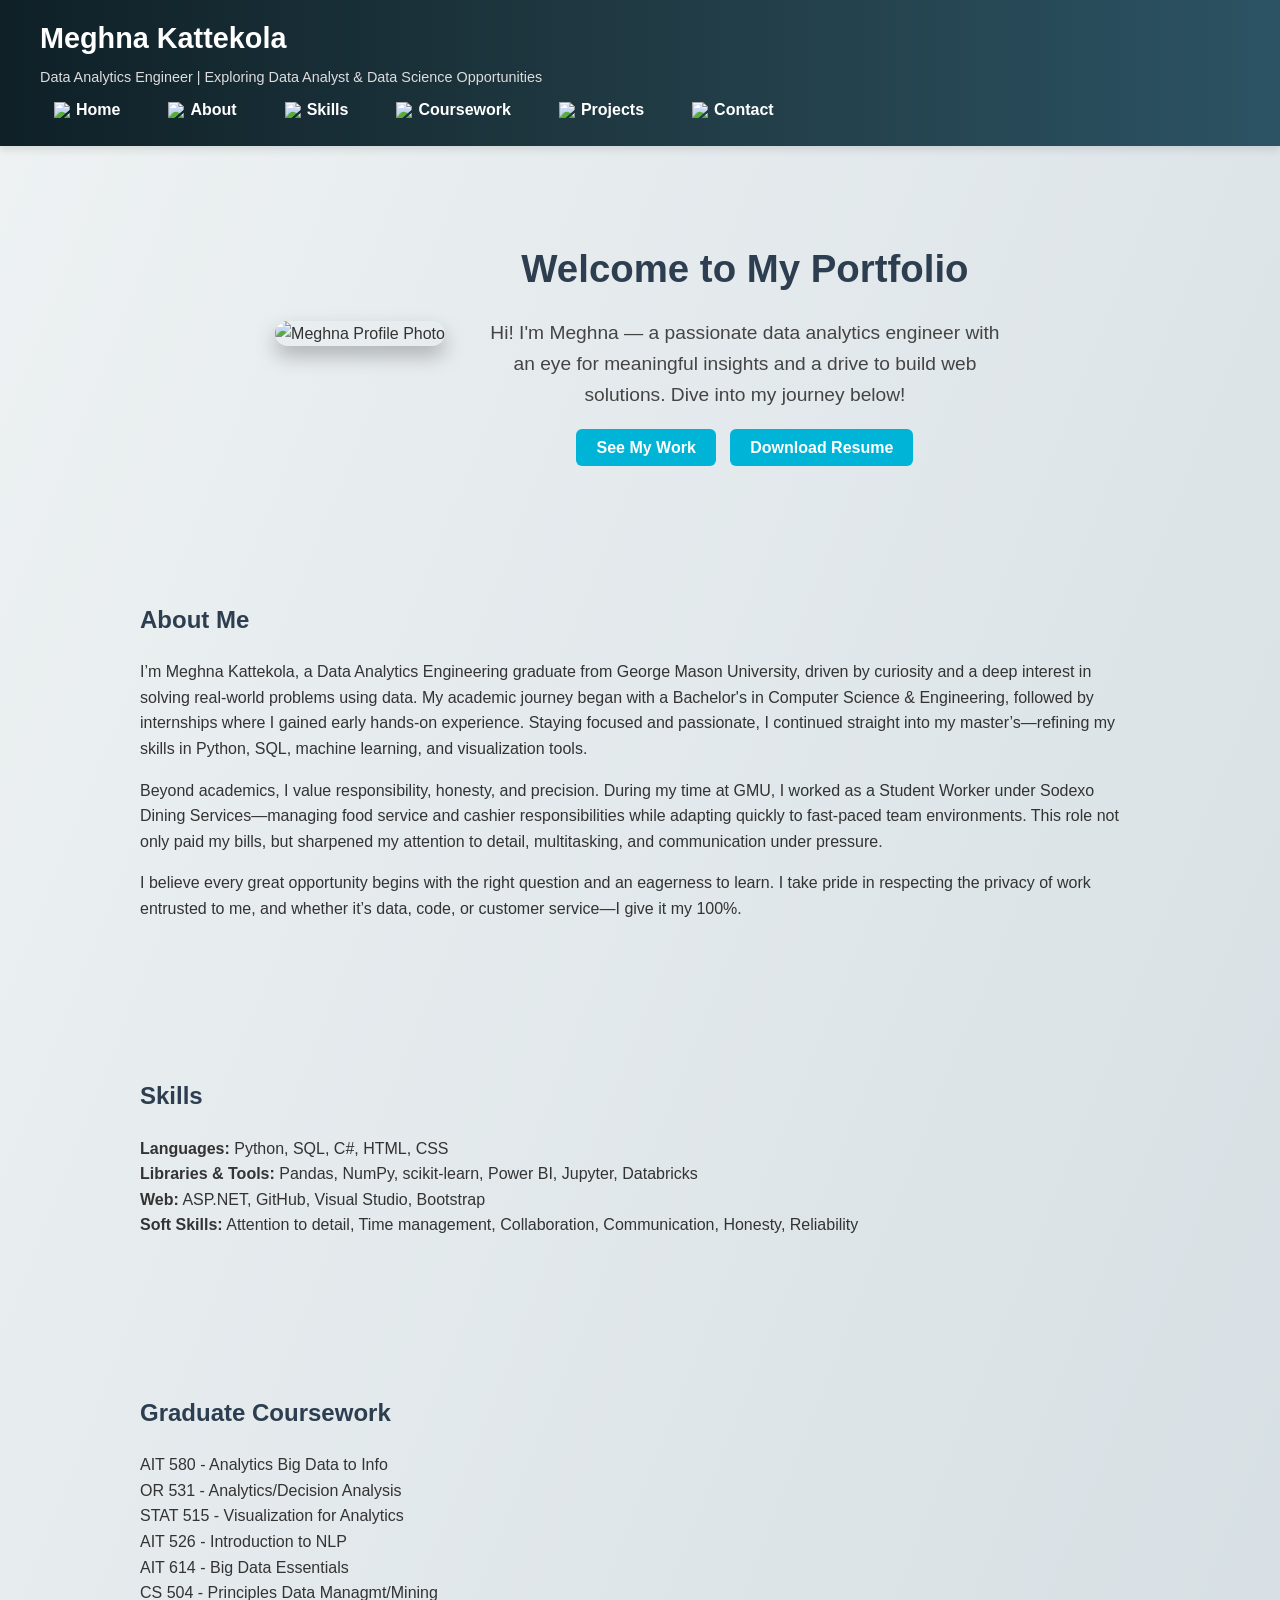
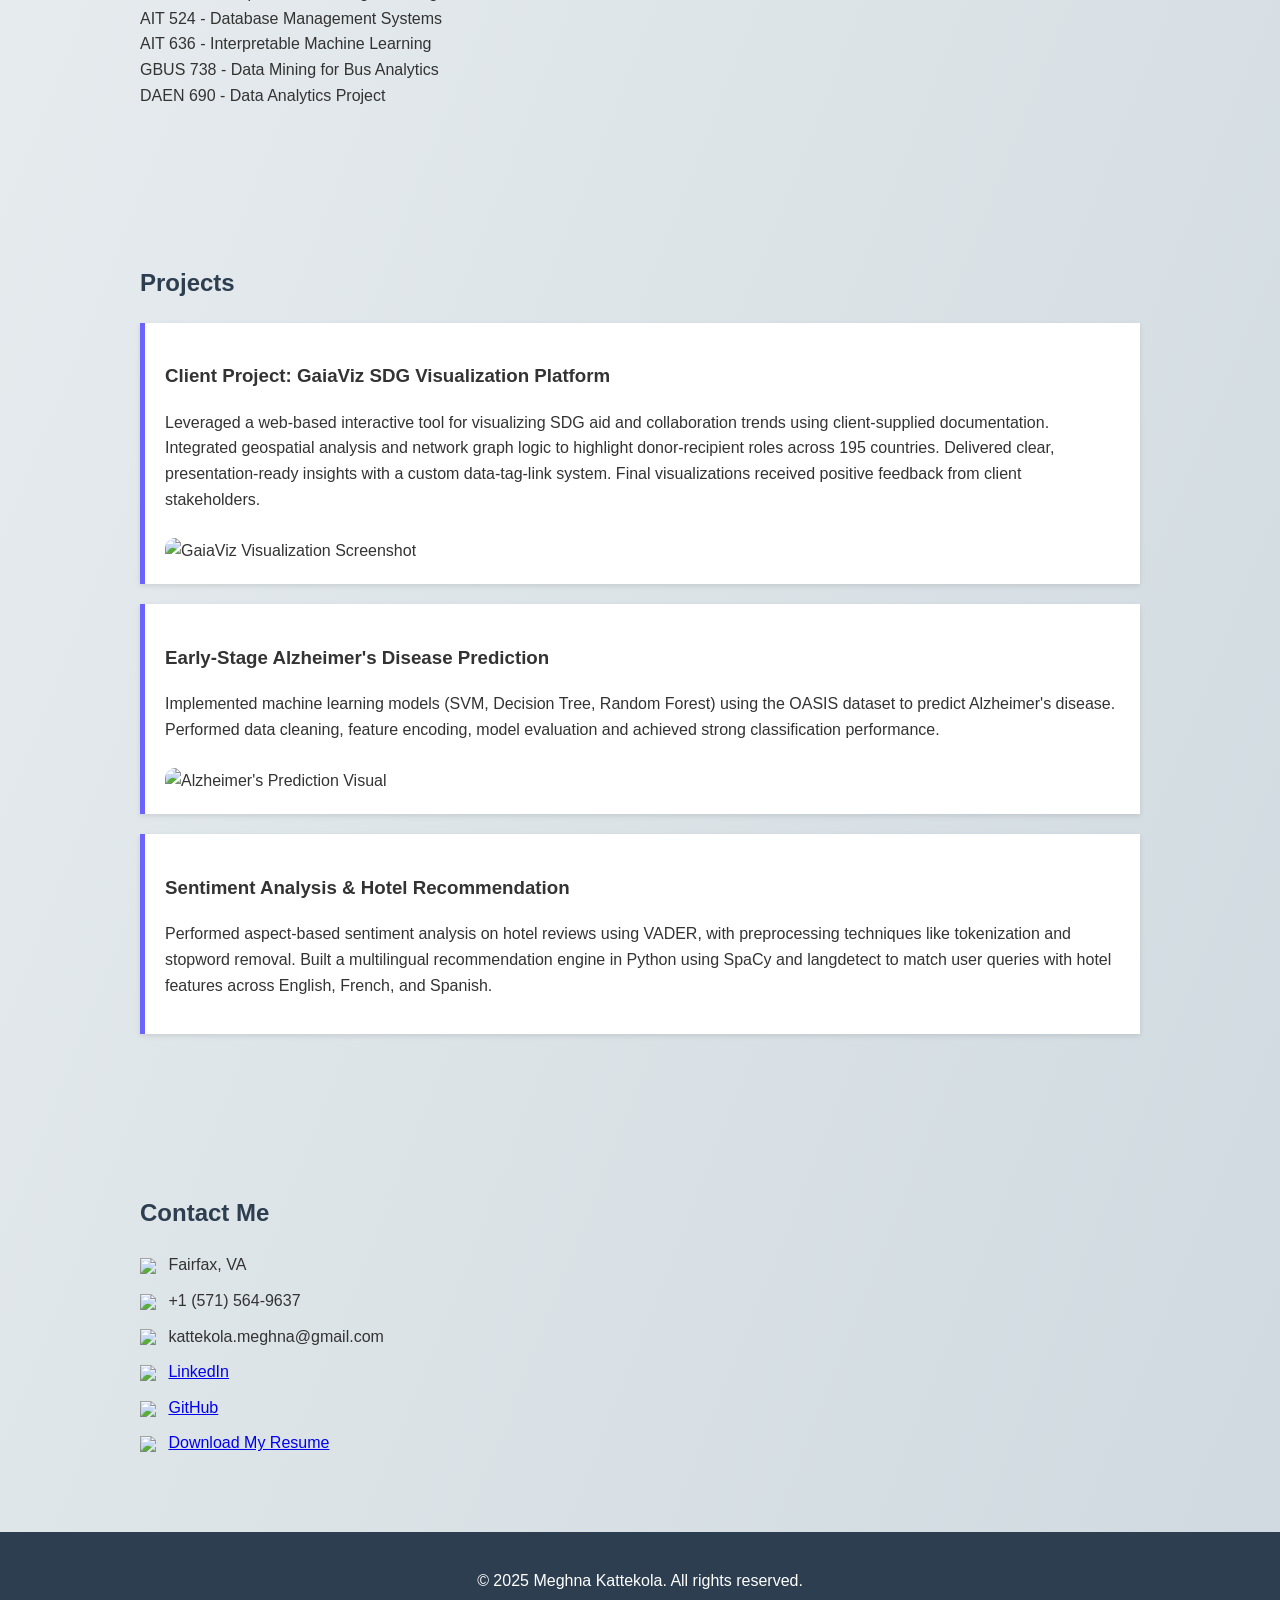
==== index.html @ 993dc1b1 "Update index.html" ====
<!DOCTYPE html>
<html lang="en">
<head>
  <meta charset="UTF-8" />
  <meta name="viewport" content="width=device-width, initial-scale=1.0" />
  <title>Meghna Kattekola | Portfolio</title>
  <link href="https://unpkg.com/aos@2.3.1/dist/aos.css" rel="stylesheet">
  <script src="https://unpkg.com/aos@2.3.1/dist/aos.js"></script>
  <style>
    html {
      scroll-behavior: smooth;
    }
    body {
      margin: 0;
      font-family: 'Segoe UI', Tahoma, Geneva, Verdana, sans-serif;
      background: linear-gradient(to bottom right, #eef2f3, #cfd9df);
      color: #333;
      line-height: 1.6;
    }
    header {
      background: linear-gradient(to right, #0f2027, #203a43, #2c5364);
      color: #fff;
      padding: 15px 40px;
      display: flex;
      justify-content: space-between;
      align-items: center;
      flex-wrap: wrap;
      box-shadow: 0 4px 8px rgba(0,0,0,0.1);
    }
    .branding {
      display: flex;
      flex-direction: column;
    }
    .branding h1 {
      margin: 0;
      font-size: 1.8em;
    }
    .branding p {
      margin: 5px 0 0;
      font-size: 0.9em;
      color: #ddd;
    }
    nav {
      display: flex;
      flex-wrap: wrap;
      gap: 20px;
      align-items: center;
    }
    nav a {
      color: #fff;
      text-decoration: none;
      font-weight: bold;
      padding: 8px 14px;
      border-radius: 8px;
      transition: background-color 0.3s ease, color 0.3s ease;
      display: flex;
      align-items: center;
    }
    nav a img {
      margin-right: 6px;
    }
    nav a:hover {
      background-color: #fff;
      color: #2c3e50;
    }
    .resume-btn {
      background-color: #00b4d8;
      color: #fff;
      padding: 10px 20px;
      border-radius: 6px;
      font-weight: bold;
      text-decoration: none;
      transition: background-color 0.3s ease, transform 0.2s ease;
    }
    .resume-btn:hover {
      background-color: #0077b6;
      transform: scale(1.05);
    }
    .intro-section {
      display: flex;
      align-items: center;
      justify-content: center;
      flex-wrap: wrap;
      padding: 60px 20px;
      gap: 40px;
      animation: fadeIn 1.2s ease-in-out;
    }
    .intro-section img {
      max-width: 260px;
      border-radius: 50px;
      box-shadow: 0 10px 20px rgba(0, 0, 0, 0.25);
      transition: transform 0.3s ease;
    }
    .intro-section img:hover {
      transform: scale(1.05);
    }
    .intro-text {
      max-width: 520px;
      text-align: center;
    }
    .intro-text h2 {
      color: #2c3e50;
      font-size: 2.4em;
      margin-bottom: 15px;
    }
    .intro-text p {
      font-size: 1.2em;
      color: #444;
    }
    .intro-text .button-group {
      margin-top: 25px;
    }
    section {
      padding: 60px 20px;
      max-width: 1000px;
      margin: auto;
    }
    h2 {
      color: #2c3e50;
    }
    ul {
      list-style: none;
      padding: 0;
    }
    .project {
      background-color: #fff;
      padding: 20px;
      margin: 20px 0;
      border-left: 5px solid #6c63ff;
      box-shadow: 0 2px 5px rgba(0,0,0,0.1);
    }
    .project img {
      max-width: 100%;
      border-radius: 10px;
      margin-top: 10px;
    }
    footer {
      background-color: #2c3e50;
      color: #fff;
      text-align: center;
      padding: 20px;
    }
    #contact ul li {
      margin-bottom: 10px;
    }
    #contact img {
      margin-right: 8px;
      vertical-align: middle;
    }
    @keyframes fadeIn {
      from { opacity: 0; transform: translateY(30px); }
      to { opacity: 1; transform: translateY(0); }
    }
    @media (max-width: 768px) {
      header {
        flex-direction: column;
        align-items: flex-start;
      }
      nav {
        justify-content: flex-start;
        width: 100%;
        flex-wrap: wrap;
        margin-top: 10px;
      }
      .resume-btn {
        align-self: flex-end;
        margin-top: 10px;
      }
      .intro-section {
        flex-direction: column;
        text-align: center;
      }
    }
  </style>
</head>
<body onload="AOS.init()">
  <!-- Remaining body content unchanged -->
    <header>
    <div class="branding">
      <h1>Meghna Kattekola</h1>
      <p>Data Analytics Engineer | Exploring Data Analyst & Data Science Opportunities</p>
    </div>
    <nav>
      <a href="#home"><img src="https://img.icons8.com/ios-filled/20/ffffff/home.png"/>Home</a>
      <a href="#about"><img src="https://img.icons8.com/ios-filled/20/ffffff/user.png"/>About</a>
      <a href="#skills"><img src="https://img.icons8.com/ios-filled/20/ffffff/services.png"/>Skills</a>
      <a href="#coursework"><img src="https://img.icons8.com/ios-filled/20/ffffff/training.png"/>Coursework</a>
      <a href="#projects"><img src="https://img.icons8.com/ios-filled/20/ffffff/briefcase.png"/>Projects</a>
      <a href="#contact"><img src="https://img.icons8.com/ios-filled/20/ffffff/new-post.png"/>Contact</a>
    </nav>
  </header>

  <section class="intro-section" id="home">
    <img src="profile.jpg" alt="Meghna Profile Photo">
    <div class="intro-text" data-aos="fade-up">
      <h2>Welcome to My Portfolio</h2>
      <p>Hi! I'm Meghna — a passionate data analytics engineer with an eye for meaningful insights and a drive to build web solutions. Dive into my journey below!</p>
      <div class="button-group">
        <a href="#projects" class="resume-btn" style="margin-right: 10px;">See My Work</a>
        <a href="resume.pdf" class="resume-btn" download>Download Resume</a>
      </div>
    </div>
  </section>

  <section id="about" data-aos="fade-up">
    <h2>About Me</h2>
    <p>I’m Meghna Kattekola, a Data Analytics Engineering graduate from George Mason University, driven by curiosity and a deep interest in solving real-world problems using data. My academic journey began with a Bachelor's in Computer Science & Engineering, followed by internships where I gained early hands-on experience. Staying focused and passionate, I continued straight into my master’s—refining my skills in Python, SQL, machine learning, and visualization tools.</p>
    <p>Beyond academics, I value responsibility, honesty, and precision. During my time at GMU, I worked as a Student Worker under Sodexo Dining Services—managing food service and cashier responsibilities while adapting quickly to fast-paced team environments. This role not only paid my bills, but sharpened my attention to detail, multitasking, and communication under pressure.</p>
    <p>I believe every great opportunity begins with the right question and an eagerness to learn. I take pride in respecting the privacy of work entrusted to me, and whether it’s data, code, or customer service—I give it my 100%.</p>
  </section>

  <section id="skills" data-aos="fade-up">
    <h2>Skills</h2>
    <ul>
      <li><strong>Languages:</strong> Python, SQL, C#, HTML, CSS</li>
      <li><strong>Libraries & Tools:</strong> Pandas, NumPy, scikit-learn, Power BI, Jupyter, Databricks</li>
      <li><strong>Web:</strong> ASP.NET, GitHub, Visual Studio, Bootstrap</li>
      <li><strong>Soft Skills:</strong> Attention to detail, Time management, Collaboration, Communication, Honesty, Reliability</li>
    </ul>
  </section>

  <section id="coursework" data-aos="fade-up">
    <h2>Graduate Coursework</h2>
    <ul>
      <li>AIT 580  - Analytics Big Data to Info </li>
      <li>OR 531   - Analytics/Decision Analysis</li>
      <li>STAT 515 - Visualization for Analytics</li>
      <li>AIT 526  - Introduction to NLP</li>
      <li>AIT 614  - Big Data Essentials</li>
      <li>CS 504   - Principles Data Managmt/Mining</li>
      <li>AIT 524  - Database Management Systems</li>
      <li>AIT 636  - Interpretable Machine Learning</li>
      <li>GBUS 738 - Data Mining for Bus Analytics</li>
      <li>DAEN 690 - Data Analytics Project</li>
    </ul>
  </section>

  <section id="projects" data-aos="fade-up">
    <h2>Projects</h2>
    <div class="project">
      <h3>Client Project: GaiaViz SDG Visualization Platform</h3>
      <p>Leveraged a web-based interactive tool for visualizing SDG aid and collaboration trends using client-supplied documentation. Integrated geospatial analysis and network graph logic to highlight donor-recipient roles across 195 countries. Delivered clear, presentation-ready insights with a custom data-tag-link system. Final visualizations received positive feedback from client stakeholders.</p>
      <img src="gaiaviz_project.png" alt="GaiaViz Visualization Screenshot">
    </div>
    <div class="project">
      <h3>Early-Stage Alzheimer's Disease Prediction</h3>
      <p>Implemented machine learning models (SVM, Decision Tree, Random Forest) using the OASIS dataset to predict Alzheimer's disease. Performed data cleaning, feature encoding, model evaluation and achieved strong classification performance.</p>
      <img src="alzheimers_project.png" alt="Alzheimer's Prediction Visual">
    </div>
    <div class="project">
      <h3>Sentiment Analysis & Hotel Recommendation</h3>
      <p>Performed aspect-based sentiment analysis on hotel reviews using VADER, with preprocessing techniques like tokenization and stopword removal. Built a multilingual recommendation engine in Python using SpaCy and langdetect to match user queries with hotel features across English, French, and Spanish.</p>
    </div>
  </section>

  <section id="contact" data-aos="fade-up">
    <h2>Contact Me</h2>
    <ul>
      <li><img src="https://img.icons8.com/ios-filled/20/000000/marker.png"/> Fairfax, VA</li>
      <li><img src="https://img.icons8.com/ios-filled/20/000000/phone.png"/> +1 (571) 564-9637</li>
      <li><img src="https://img.icons8.com/ios-filled/20/000000/new-post.png"/> kattekola.meghna@gmail.com</li>
      <li><img src="https://img.icons8.com/ios-filled/20/000000/linkedin.png"/> <a href="https://www.linkedin.com/in/meghnadk" target="_blank">LinkedIn</a></li>
      <li><img src="https://img.icons8.com/ios-filled/20/000000/github.png"/> <a href="https://github.com/mkattekola" target="_blank">GitHub</a></li>
      <li><img src="https://img.icons8.com/ios-filled/20/000000/open-resume.png"/> <a href="resume.pdf" download>Download My Resume</a></li>
    </ul>
  </section>

  <footer>
    <p>&copy; 2025 Meghna Kattekola. All rights reserved.</p>
  </footer>

  <script>
    AOS.init({ duration: 1000, once: true });
  </script>
</body>
</html>
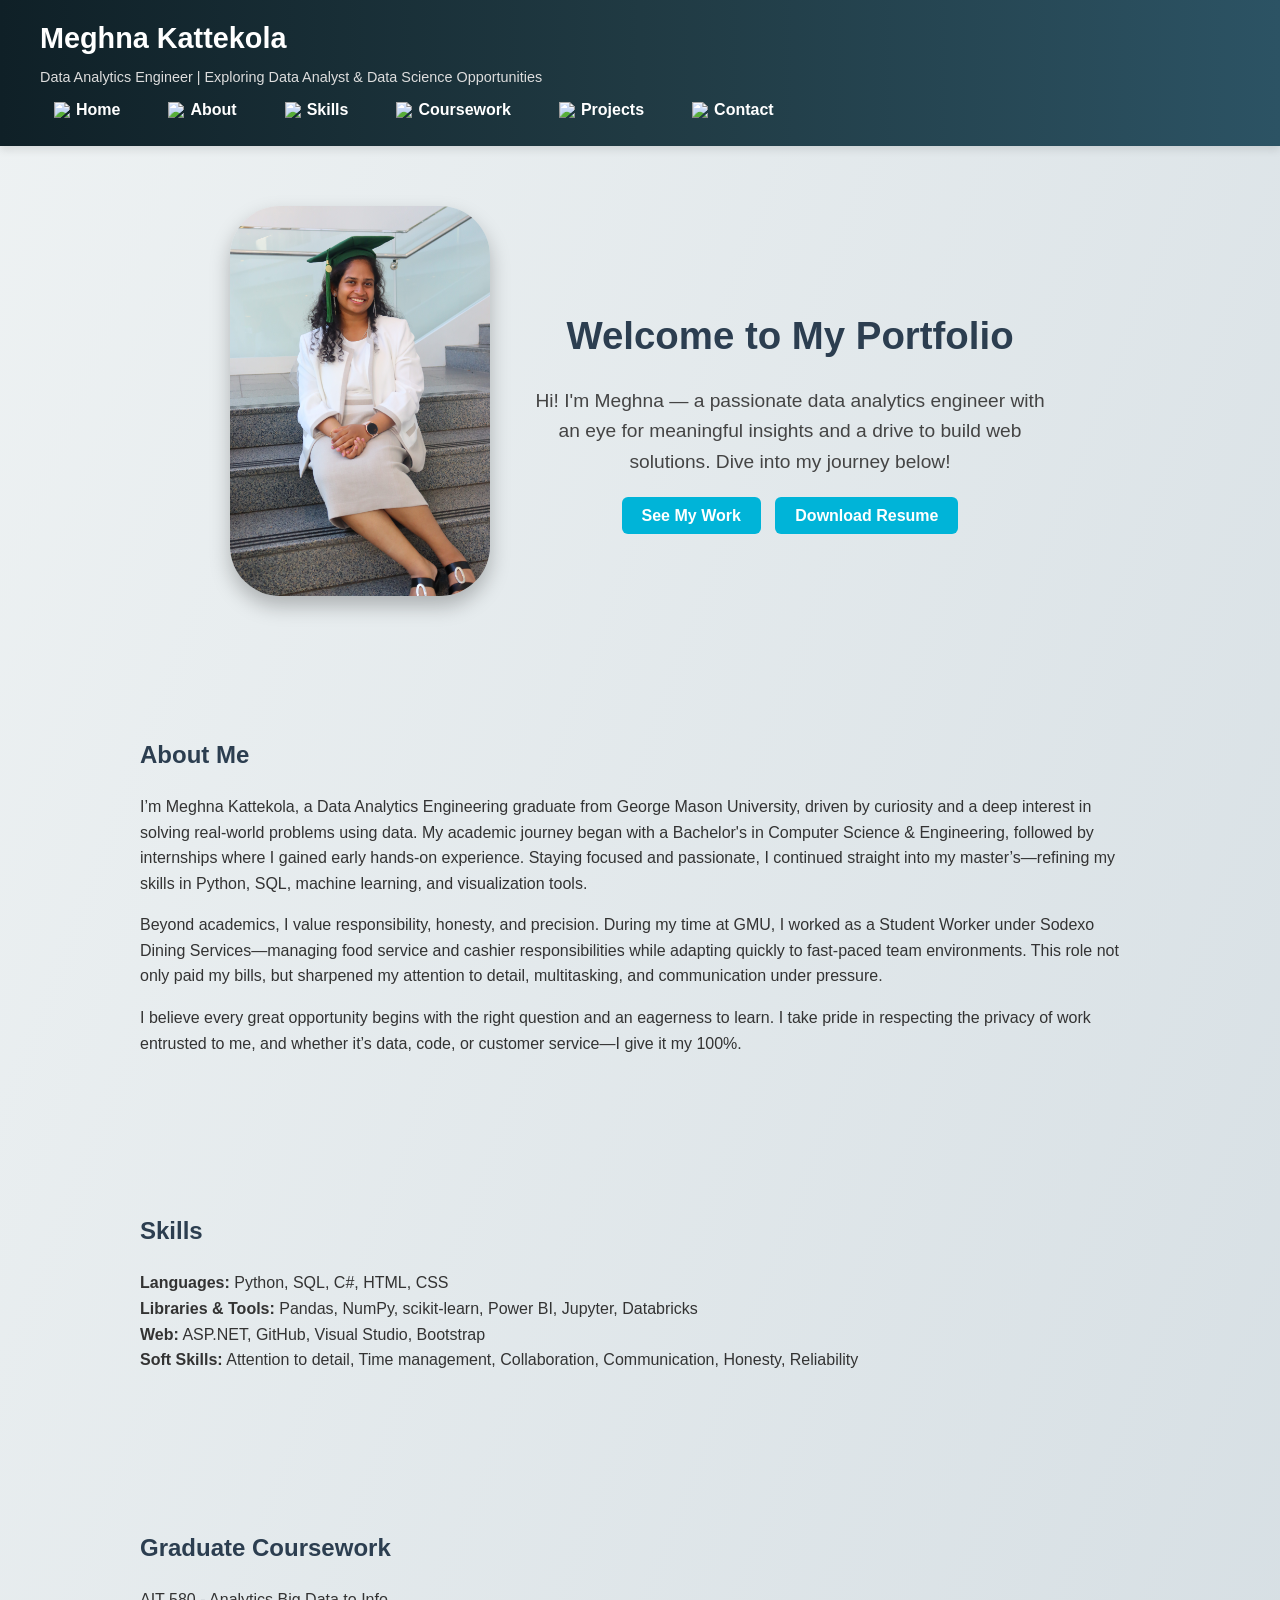
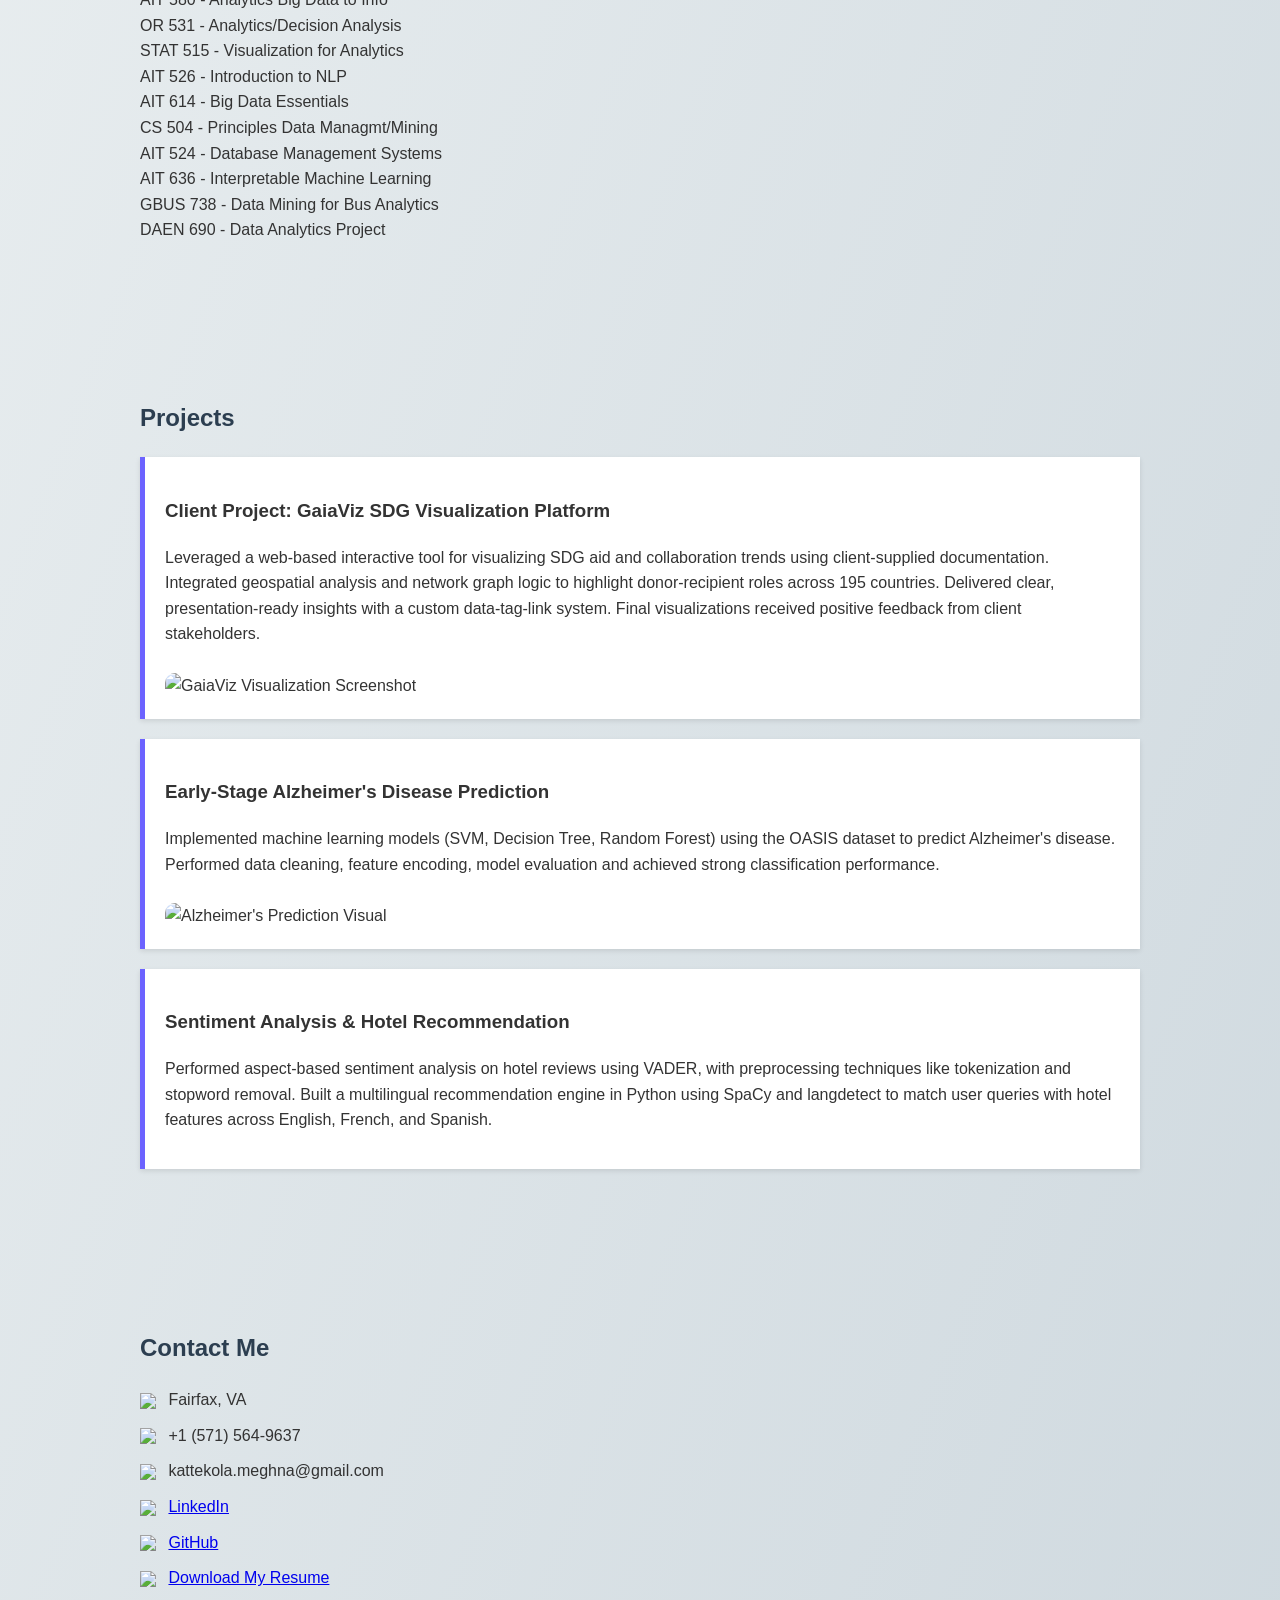
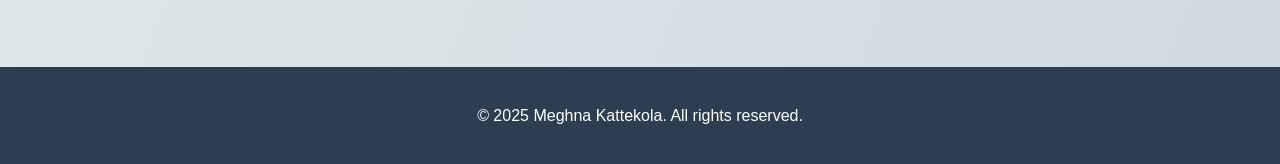
==== commit e5dc49df: "Update index.html" ====
--- a/index.html
+++ b/index.html
@@ -191,7 +191,7 @@
   </header>
 
   <section class="intro-section" id="home">
-    <img src="profile.jpg" alt="Meghna Profile Photo">
+    <img src="Profile.jpg" alt="Meghna Profile Photo">
     <div class="intro-text" data-aos="fade-up">
       <h2>Welcome to My Portfolio</h2>
       <p>Hi! I'm Meghna — a passionate data analytics engineer with an eye for meaningful insights and a drive to build web solutions. Dive into my journey below!</p>
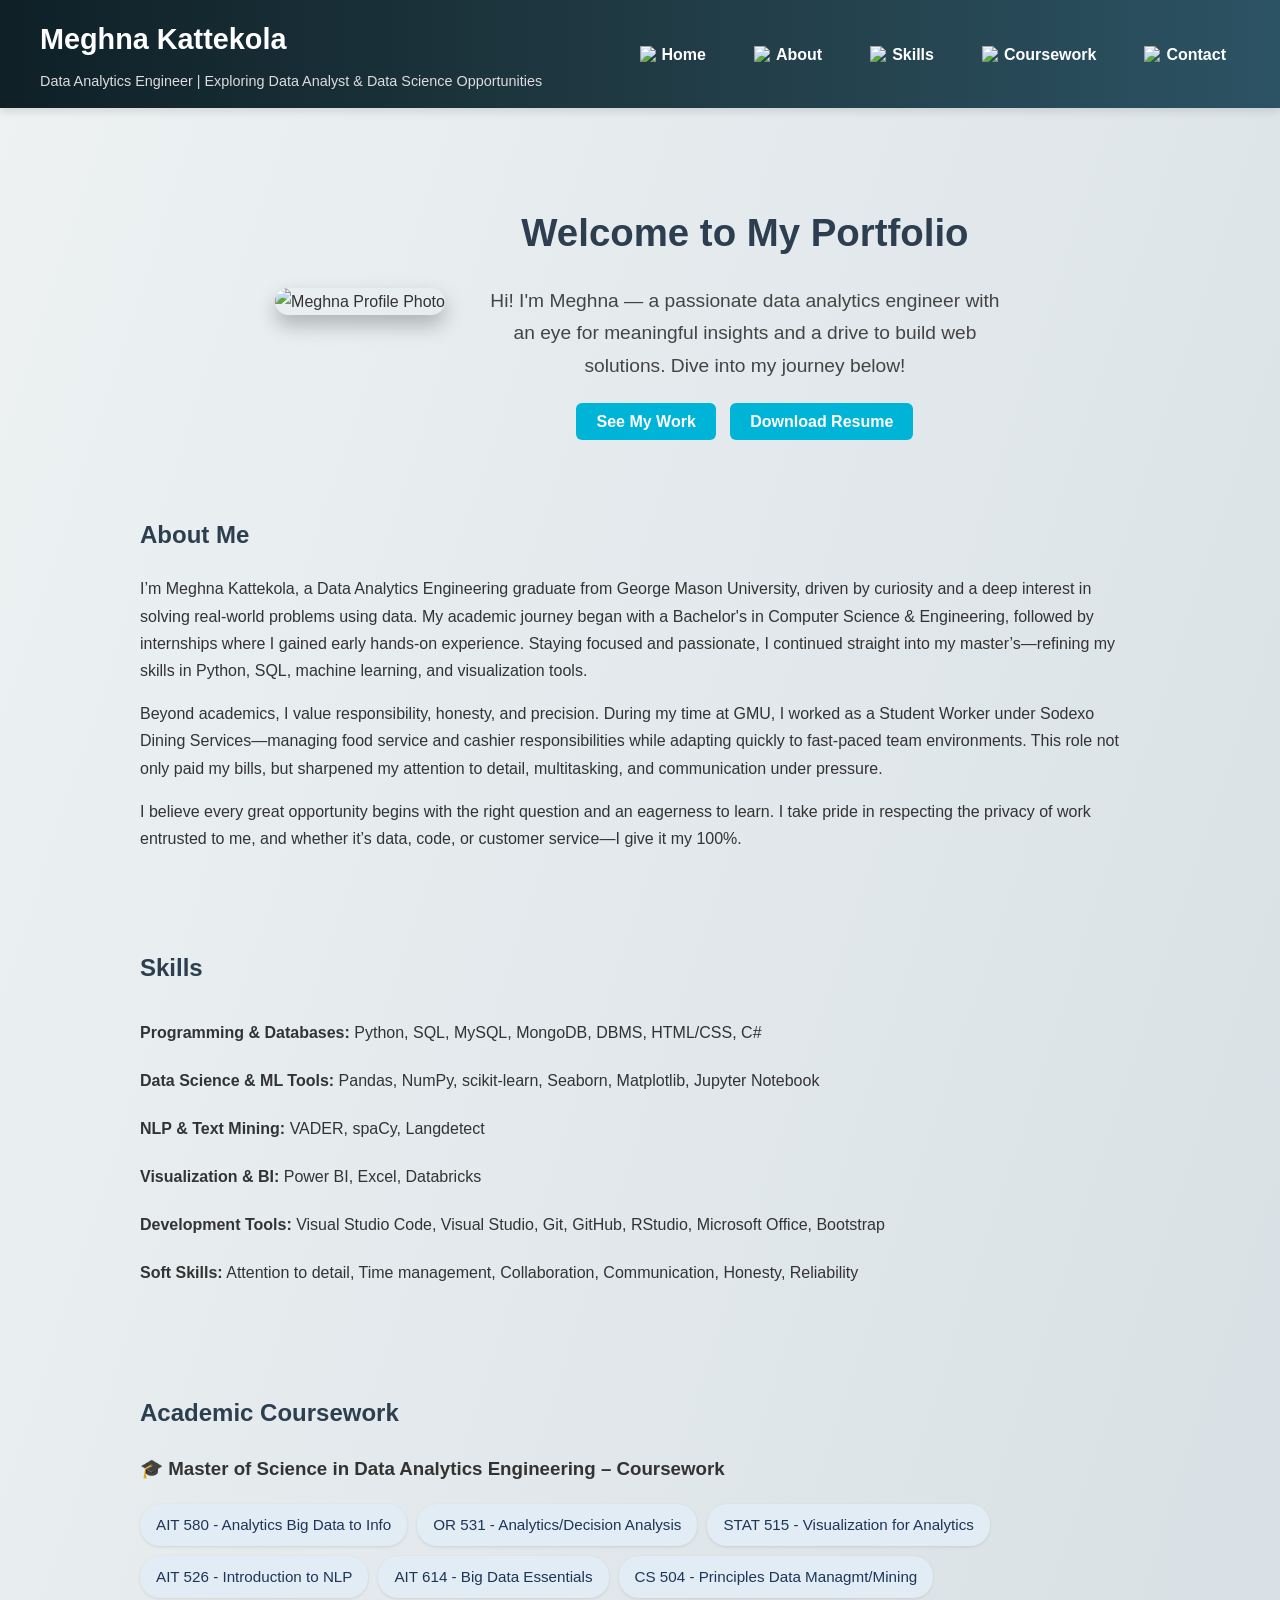
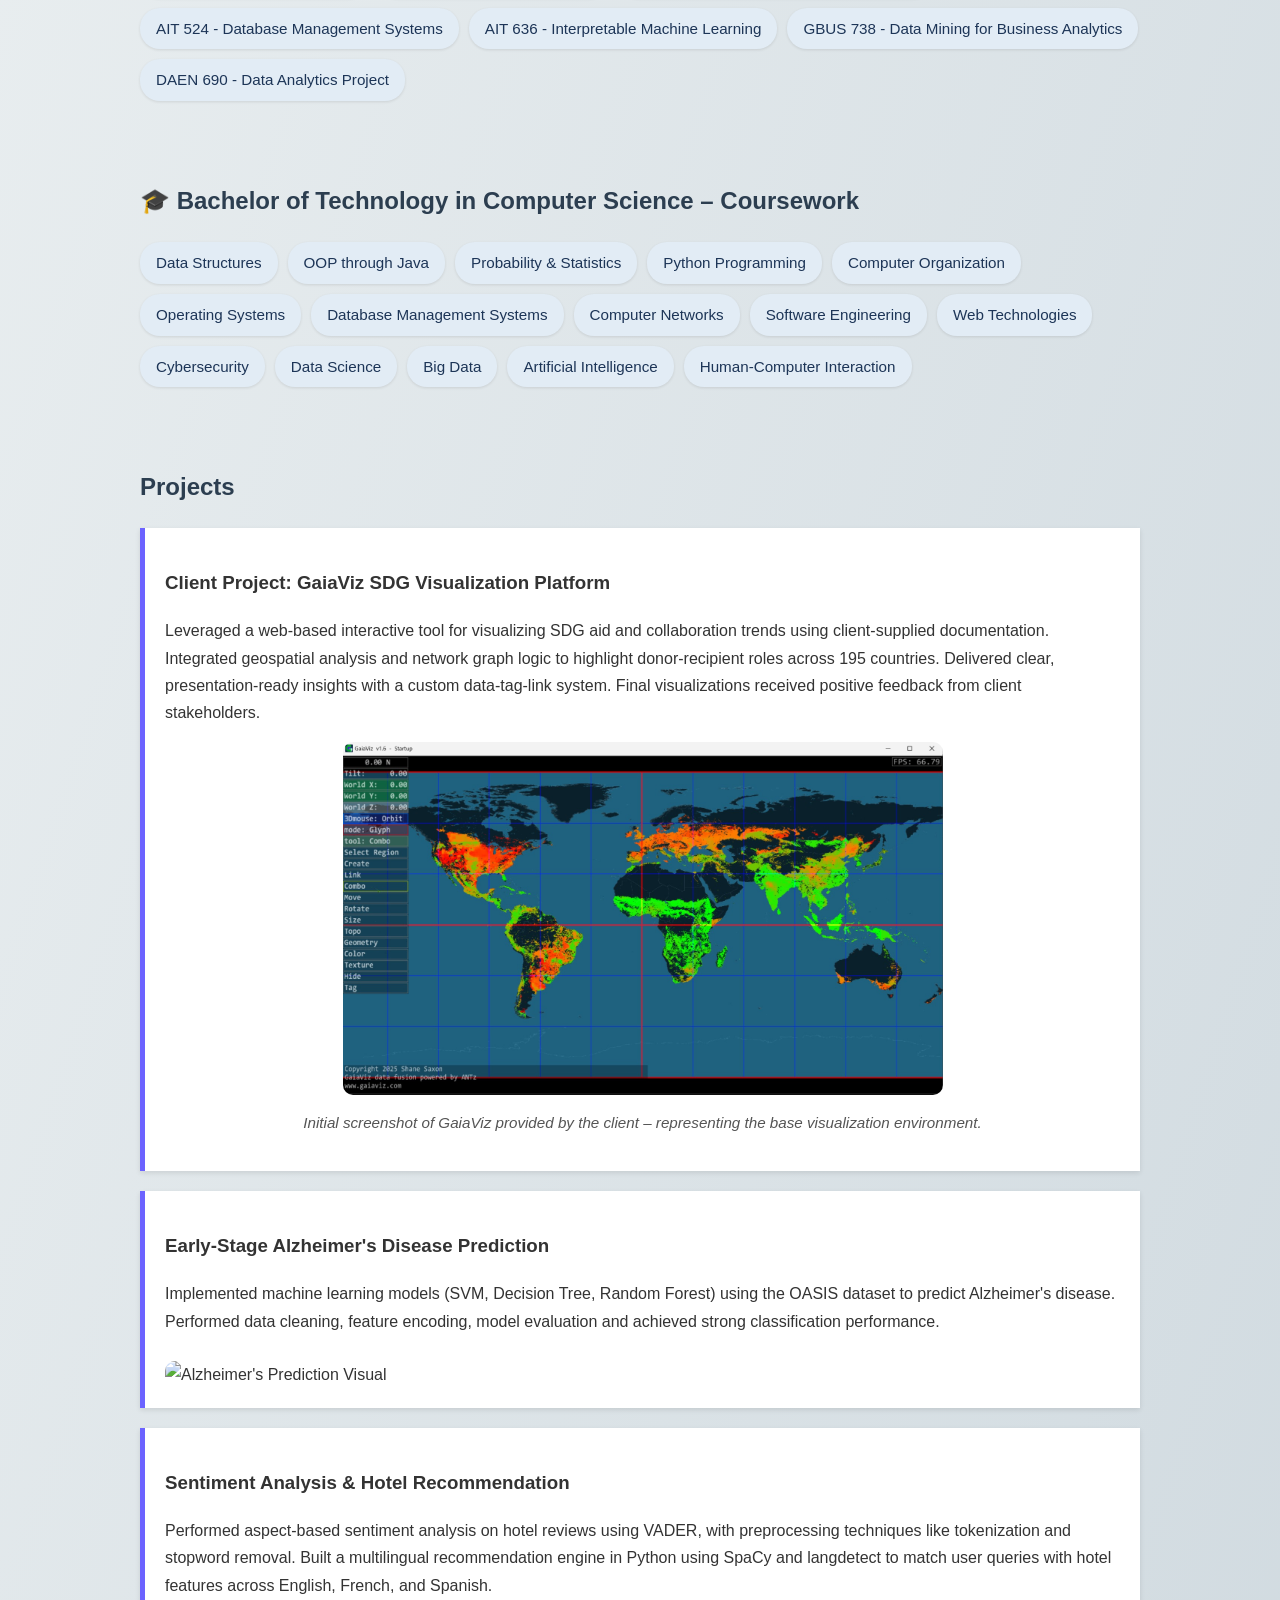
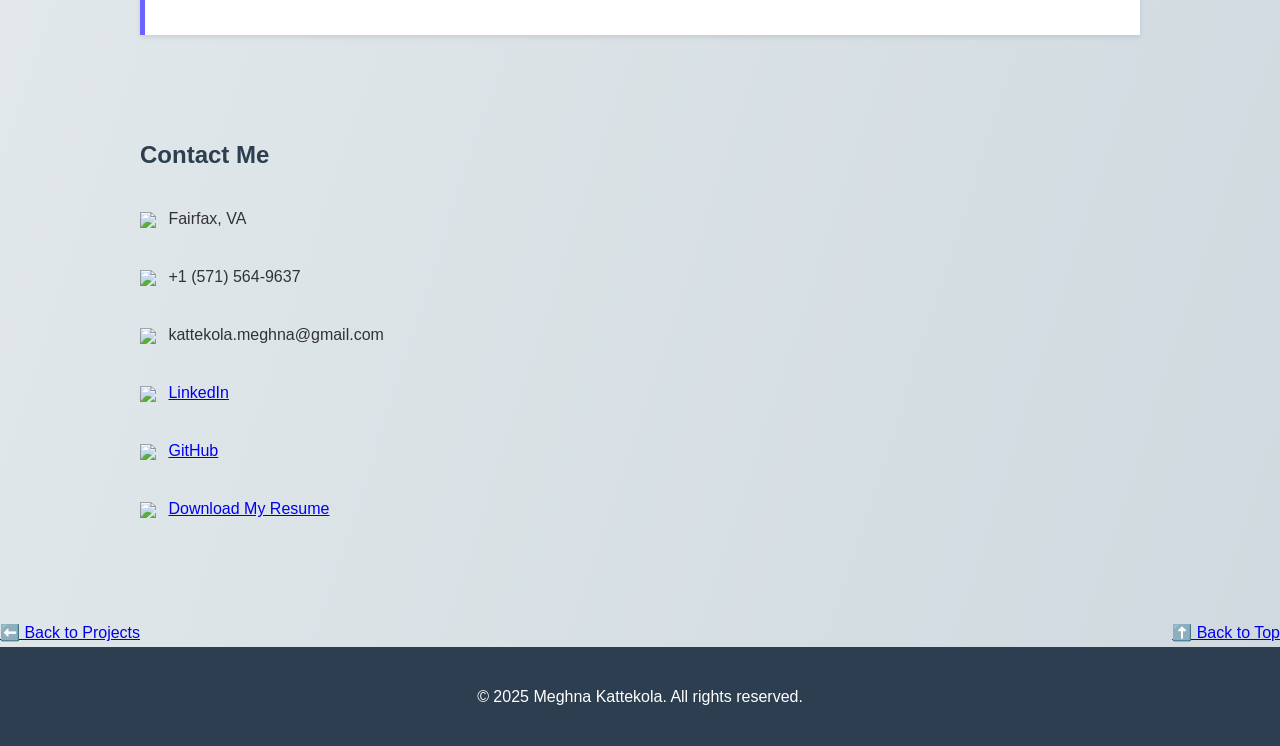
==== commit 648017ef: "Update index.html" ====
--- a/index.html
+++ b/index.html
@@ -15,7 +15,7 @@
       font-family: 'Segoe UI', Tahoma, Geneva, Verdana, sans-serif;
       background: linear-gradient(to bottom right, #eef2f3, #cfd9df);
       color: #333;
-      line-height: 1.6;
+      line-height: 1.7;
     }
     header {
       background: linear-gradient(to right, #0f2027, #203a43, #2c5364);
@@ -26,7 +26,24 @@
       align-items: center;
       flex-wrap: wrap;
       box-shadow: 0 4px 8px rgba(0,0,0,0.1);
-    }
+      position: sticky;
+      top: 0;
+      z-index: 1000;
+
+    }
+    section p {
+      line-height: 1.7;
+    }
+    .project-image {
+      max-width: 100%;
+      width: 600px;
+      height: auto;
+      border-radius: 10px;
+      margin: 20px auto;
+      display: block;
+}
+
+
     .branding {
       display: flex;
       flex-direction: column;
@@ -81,7 +98,7 @@
       align-items: center;
       justify-content: center;
       flex-wrap: wrap;
-      padding: 60px 20px;
+      padding: 60px 20px 20px 20px;
       gap: 40px;
       animation: fadeIn 1.2s ease-in-out;
     }
@@ -111,10 +128,19 @@
       margin-top: 25px;
     }
     section {
-      padding: 60px 20px;
+      padding: 40px 20px 20px 20px;
       max-width: 1000px;
       margin: auto;
-    }
+      scroll-margin-top: 80px;
+    }
+    html {
+      scroll-behavior: smooth;
+    }
+    section ul li,
+    section li {
+      line-height: 3; /* You can increase to 2.2 or more if needed */
+    }
+
     h2 {
       color: #2c3e50;
     }
@@ -171,6 +197,44 @@
         text-align: center;
       }
     }
+  .bubble-container {
+    display: flex;
+    flex-wrap: wrap;
+    gap: 10px;
+    margin-top: 15px;
+  }
+
+  .course-bubble {
+    background-color: #e2ecf5;
+    color: #1d3557;
+    padding: 8px 16px;
+    border-radius: 20px;
+    font-size: 0.95rem;
+    font-weight: 500;
+    box-shadow: 0 1px 3px rgba(0, 0, 0, 0.1);
+    transition: background-color 0.3s;
+  }
+
+  .course-bubble:hover {
+    background-color: #cbdff2;
+    cursor: default;
+  }
+  .project-image {
+  max-width: 100%;
+  width: 600px;
+  height: auto;
+  display: block;
+  margin: 20px auto 10px;
+  border-radius: 8px;
+}
+
+.image-caption {
+  text-align: center;
+  font-style: italic;
+  color: #555;
+  font-size: 0.95rem;
+}
+
   </style>
 </head>
 <body onload="AOS.init()">
@@ -180,18 +244,18 @@
       <h1>Meghna Kattekola</h1>
       <p>Data Analytics Engineer | Exploring Data Analyst & Data Science Opportunities</p>
     </div>
+
     <nav>
       <a href="#home"><img src="https://img.icons8.com/ios-filled/20/ffffff/home.png"/>Home</a>
       <a href="#about"><img src="https://img.icons8.com/ios-filled/20/ffffff/user.png"/>About</a>
       <a href="#skills"><img src="https://img.icons8.com/ios-filled/20/ffffff/services.png"/>Skills</a>
       <a href="#coursework"><img src="https://img.icons8.com/ios-filled/20/ffffff/training.png"/>Coursework</a>
-      <a href="#projects"><img src="https://img.icons8.com/ios-filled/20/ffffff/briefcase.png"/>Projects</a>
       <a href="#contact"><img src="https://img.icons8.com/ios-filled/20/ffffff/new-post.png"/>Contact</a>
     </nav>
   </header>
 
   <section class="intro-section" id="home">
-    <img src="Profile.jpg" alt="Meghna Profile Photo">
+    <img src="profile.jpg" alt="Meghna Profile Photo">
     <div class="intro-text" data-aos="fade-up">
       <h2>Welcome to My Portfolio</h2>
       <p>Hi! I'm Meghna — a passionate data analytics engineer with an eye for meaningful insights and a drive to build web solutions. Dive into my journey below!</p>
@@ -212,35 +276,63 @@
   <section id="skills" data-aos="fade-up">
     <h2>Skills</h2>
     <ul>
-      <li><strong>Languages:</strong> Python, SQL, C#, HTML, CSS</li>
-      <li><strong>Libraries & Tools:</strong> Pandas, NumPy, scikit-learn, Power BI, Jupyter, Databricks</li>
-      <li><strong>Web:</strong> ASP.NET, GitHub, Visual Studio, Bootstrap</li>
+      <li><strong>Programming & Databases: </strong>Python, SQL, MySQL, MongoDB, DBMS, HTML/CSS, C# </li>
+      <li><strong>Data Science & ML Tools: </strong> Pandas, NumPy, scikit-learn, Seaborn, Matplotlib, Jupyter Notebook</li>
+      <li><strong>NLP & Text Mining: </strong>VADER, spaCy, Langdetect</li>
+      <li><strong>Visualization & BI: </strong>Power BI, Excel, Databricks</li>
+      <li><strong>Development Tools: </strong>Visual Studio Code, Visual Studio, Git, GitHub, RStudio, Microsoft Office, Bootstrap</li>
       <li><strong>Soft Skills:</strong> Attention to detail, Time management, Collaboration, Communication, Honesty, Reliability</li>
     </ul>
   </section>
 
-  <section id="coursework" data-aos="fade-up">
-    <h2>Graduate Coursework</h2>
-    <ul>
-      <li>AIT 580  - Analytics Big Data to Info </li>
-      <li>OR 531   - Analytics/Decision Analysis</li>
-      <li>STAT 515 - Visualization for Analytics</li>
-      <li>AIT 526  - Introduction to NLP</li>
-      <li>AIT 614  - Big Data Essentials</li>
-      <li>CS 504   - Principles Data Managmt/Mining</li>
-      <li>AIT 524  - Database Management Systems</li>
-      <li>AIT 636  - Interpretable Machine Learning</li>
-      <li>GBUS 738 - Data Mining for Bus Analytics</li>
-      <li>DAEN 690 - Data Analytics Project</li>
-    </ul>
-  </section>
+<section id="coursework" data-aos="fade-up">
+  <h2> Academic Coursework</h2>
+</h2>
+
+  <h3>🎓 Master of Science in Data Analytics Engineering – Coursework</h2>
+  <div class="bubble-container">
+    <span class="course-bubble">AIT 580 - Analytics Big Data to Info</span>
+    <span class="course-bubble">OR 531 - Analytics/Decision Analysis</span>
+    <span class="course-bubble">STAT 515 - Visualization for Analytics</span>
+    <span class="course-bubble">AIT 526 - Introduction to NLP</span>
+    <span class="course-bubble">AIT 614 - Big Data Essentials</span>
+    <span class="course-bubble">CS 504 - Principles Data Managmt/Mining</span>
+    <span class="course-bubble">AIT 524 - Database Management Systems</span>
+    <span class="course-bubble">AIT 636 - Interpretable Machine Learning</span>
+    <span class="course-bubble">GBUS 738 - Data Mining for Business Analytics</span>
+    <span class="course-bubble">DAEN 690 - Data Analytics Project</span>
+  </div>
+</section>
+
+<section id="undergrad-coursework" data-aos="fade-up">
+  <h2>🎓 Bachelor of Technology in Computer Science – Coursework</h2>
+  <div class="bubble-container">
+    <span class="course-bubble">Data Structures</span>
+    <span class="course-bubble">OOP through Java</span>
+    <span class="course-bubble">Probability & Statistics</span>
+    <span class="course-bubble">Python Programming</span>
+    <span class="course-bubble">Computer Organization</span>
+    <span class="course-bubble">Operating Systems</span>
+    <span class="course-bubble">Database Management Systems</span>
+    <span class="course-bubble">Computer Networks</span>
+    <span class="course-bubble">Software Engineering</span>
+    <span class="course-bubble">Web Technologies</span>
+    <span class="course-bubble">Cybersecurity</span>
+    <span class="course-bubble">Data Science</span>
+    <span class="course-bubble">Big Data</span>
+    <span class="course-bubble">Artificial Intelligence</span>
+    <span class="course-bubble">Human-Computer Interaction</span>
+  </div>
+</section>
 
   <section id="projects" data-aos="fade-up">
     <h2>Projects</h2>
     <div class="project">
       <h3>Client Project: GaiaViz SDG Visualization Platform</h3>
       <p>Leveraged a web-based interactive tool for visualizing SDG aid and collaboration trends using client-supplied documentation. Integrated geospatial analysis and network graph logic to highlight donor-recipient roles across 195 countries. Delivered clear, presentation-ready insights with a custom data-tag-link system. Final visualizations received positive feedback from client stakeholders.</p>
-      <img src="gaiaviz_project.png" alt="GaiaViz Visualization Screenshot">
+      <img src="Gaiaviz.jpg" alt="GaiaViz Visualization" class="project-image"/>
+      <p class="image-caption">Initial screenshot of GaiaViz provided by the client – representing the base visualization environment.</p>
+
     </div>
     <div class="project">
       <h3>Early-Stage Alzheimer's Disease Prediction</h3>
@@ -252,6 +344,7 @@
       <p>Performed aspect-based sentiment analysis on hotel reviews using VADER, with preprocessing techniques like tokenization and stopword removal. Built a multilingual recommendation engine in Python using SpaCy and langdetect to match user queries with hotel features across English, French, and Spanish.</p>
     </div>
   </section>
+  
 
   <section id="contact" data-aos="fade-up">
     <h2>Contact Me</h2>
@@ -264,6 +357,10 @@
       <li><img src="https://img.icons8.com/ios-filled/20/000000/open-resume.png"/> <a href="resume.pdf" download>Download My Resume</a></li>
     </ul>
   </section>
+  <div style="display: flex; justify-content: space-between; margin-top: 50px;">
+    <a href="#projects" class="back-to-projects">⬅️ Back to Projects</a>
+    <a href="#top" class="back-to-top">⬆️ Back to Top</a>
+  </div>
 
   <footer>
     <p>&copy; 2025 Meghna Kattekola. All rights reserved.</p>
@@ -271,6 +368,11 @@
 
   <script>
     AOS.init({ duration: 1000, once: true });
+    const toggleBtn = document.getElementById("toggleMode");
+    toggleBtn.addEventListener("click", () => {
+      document.body.classList.toggle("dark");
+      toggleBtn.textContent = document.body.classList.contains("dark") ? "☀️ Light Mode" : "🌙 Dark Mode";
+    });
   </script>
 </body>
 </html>
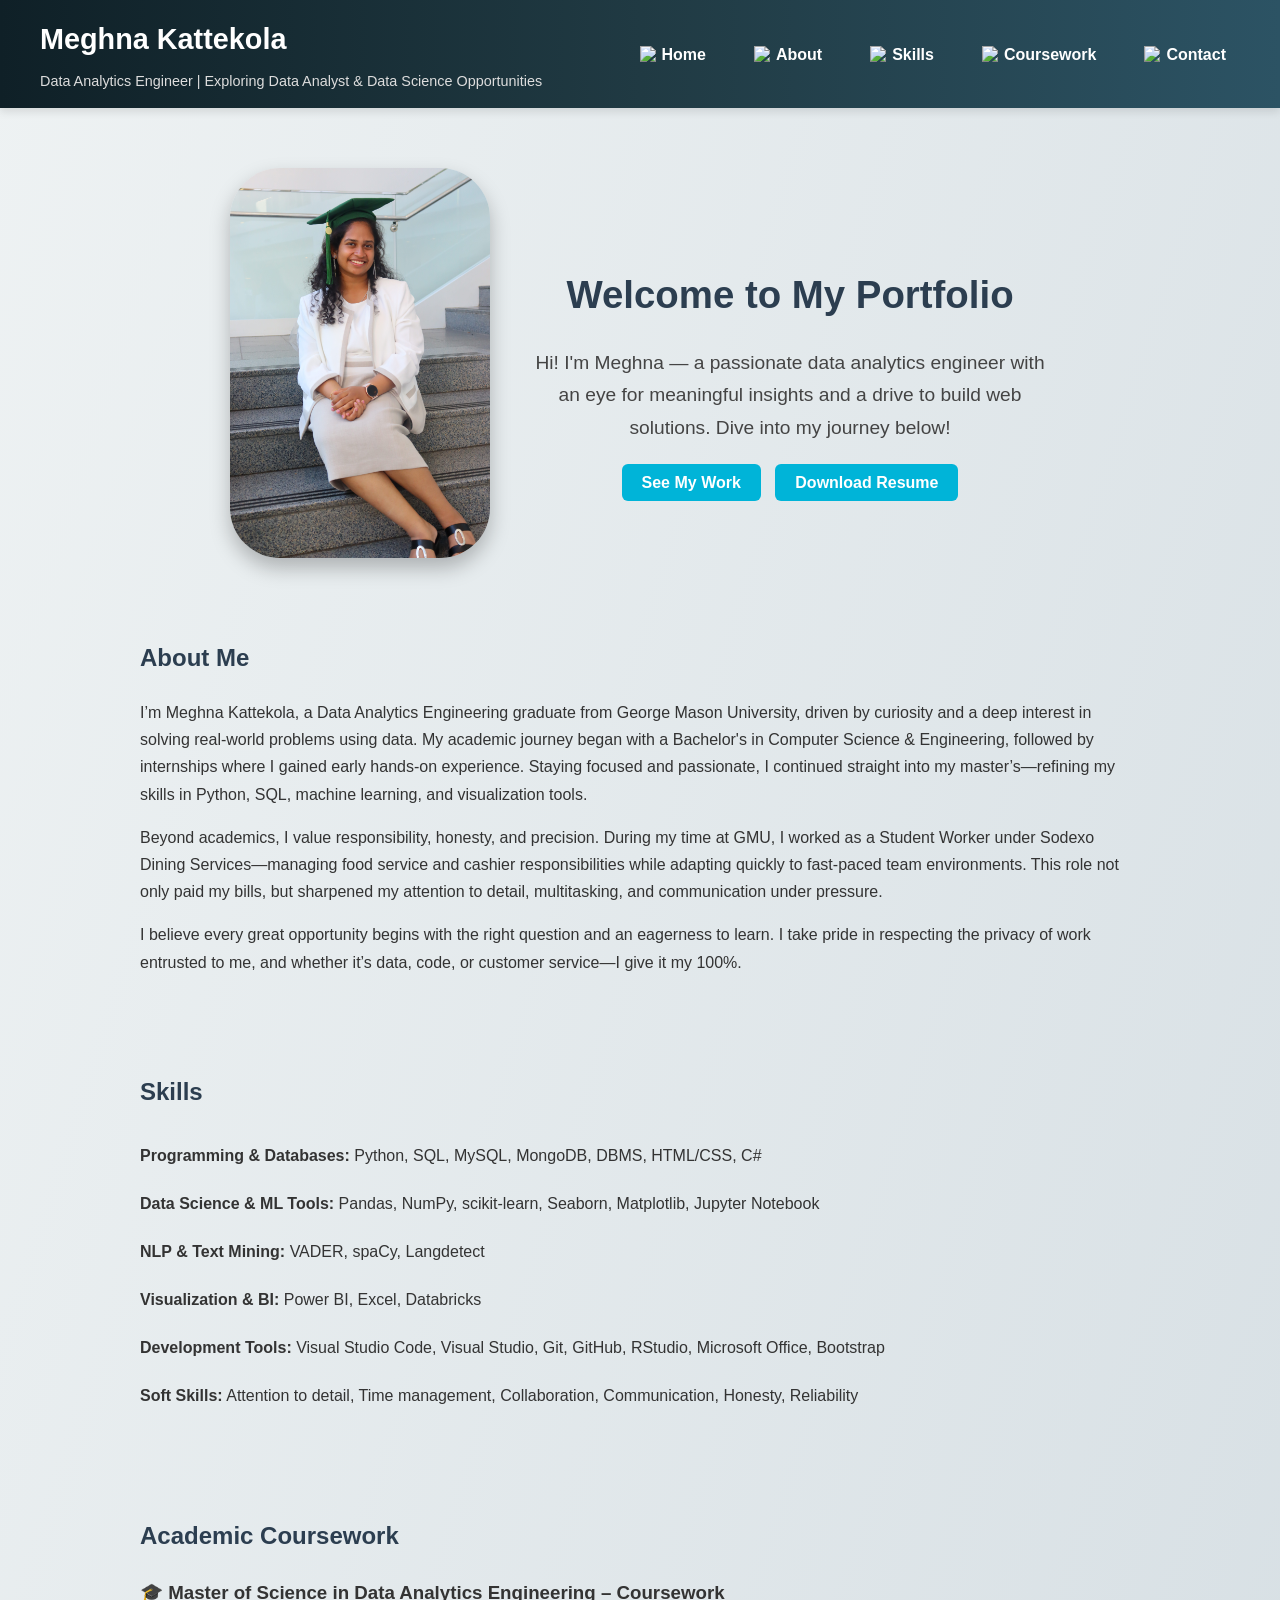
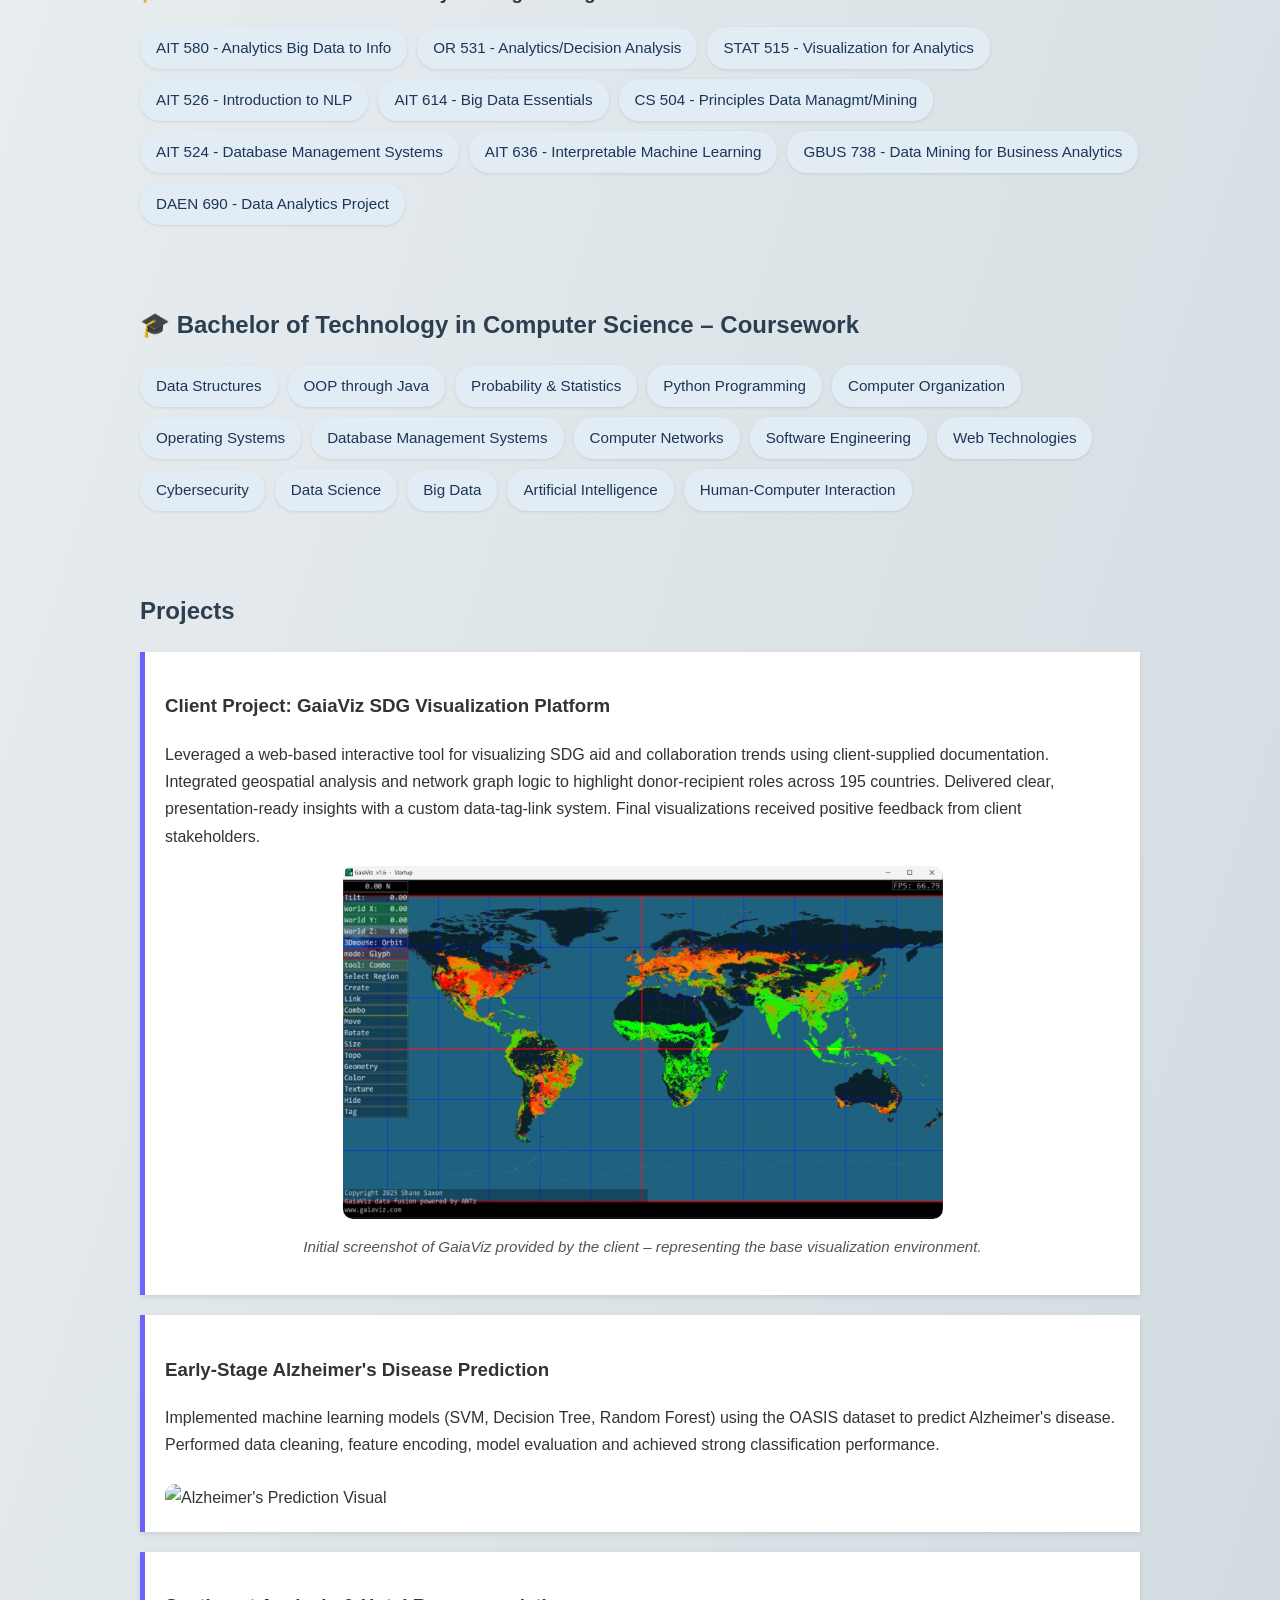
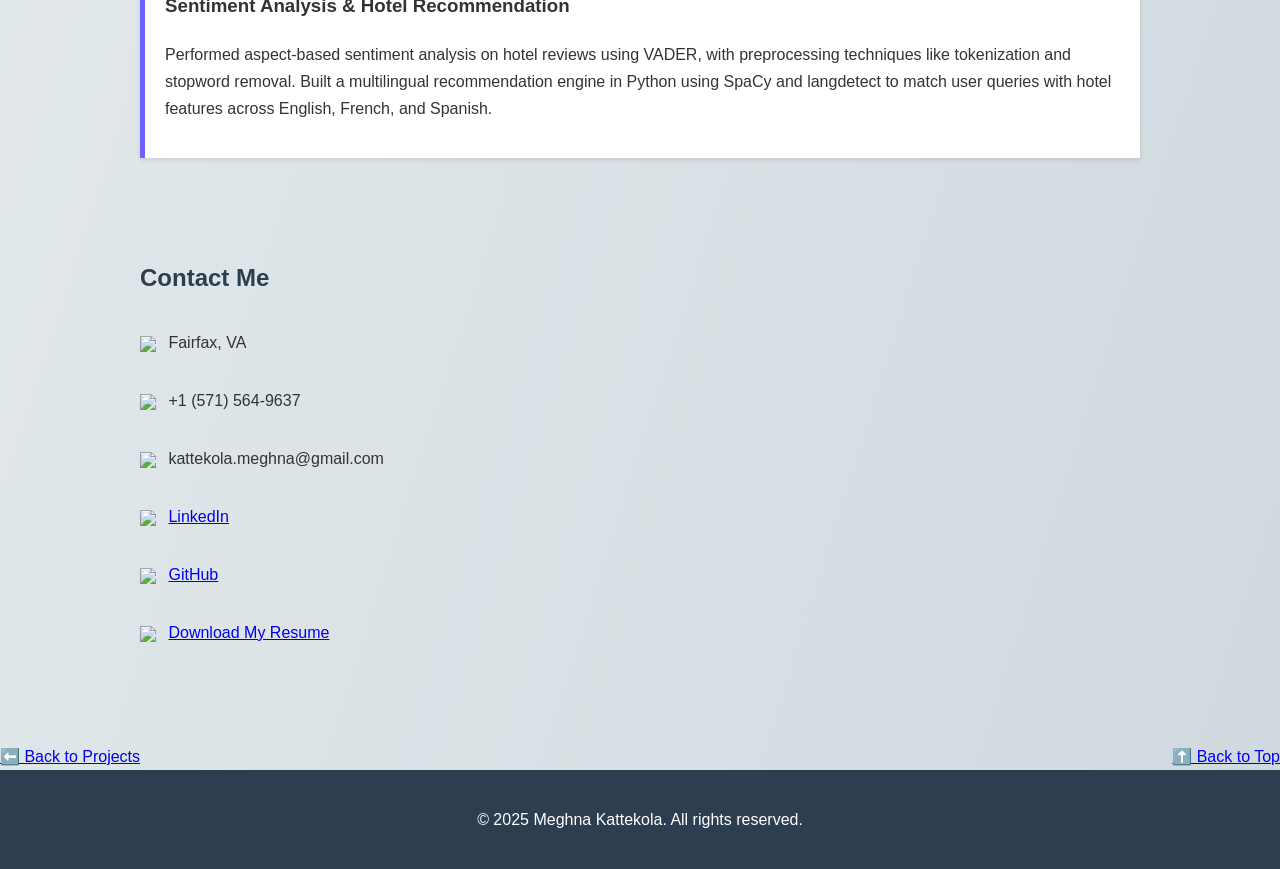
==== commit b58fdbed: "Update index.html" ====
--- a/index.html
+++ b/index.html
@@ -255,7 +255,7 @@
   </header>
 
   <section class="intro-section" id="home">
-    <img src="profile.jpg" alt="Meghna Profile Photo">
+    <img src="Profile.jpg" alt="Meghna Profile Photo">
     <div class="intro-text" data-aos="fade-up">
       <h2>Welcome to My Portfolio</h2>
       <p>Hi! I'm Meghna — a passionate data analytics engineer with an eye for meaningful insights and a drive to build web solutions. Dive into my journey below!</p>
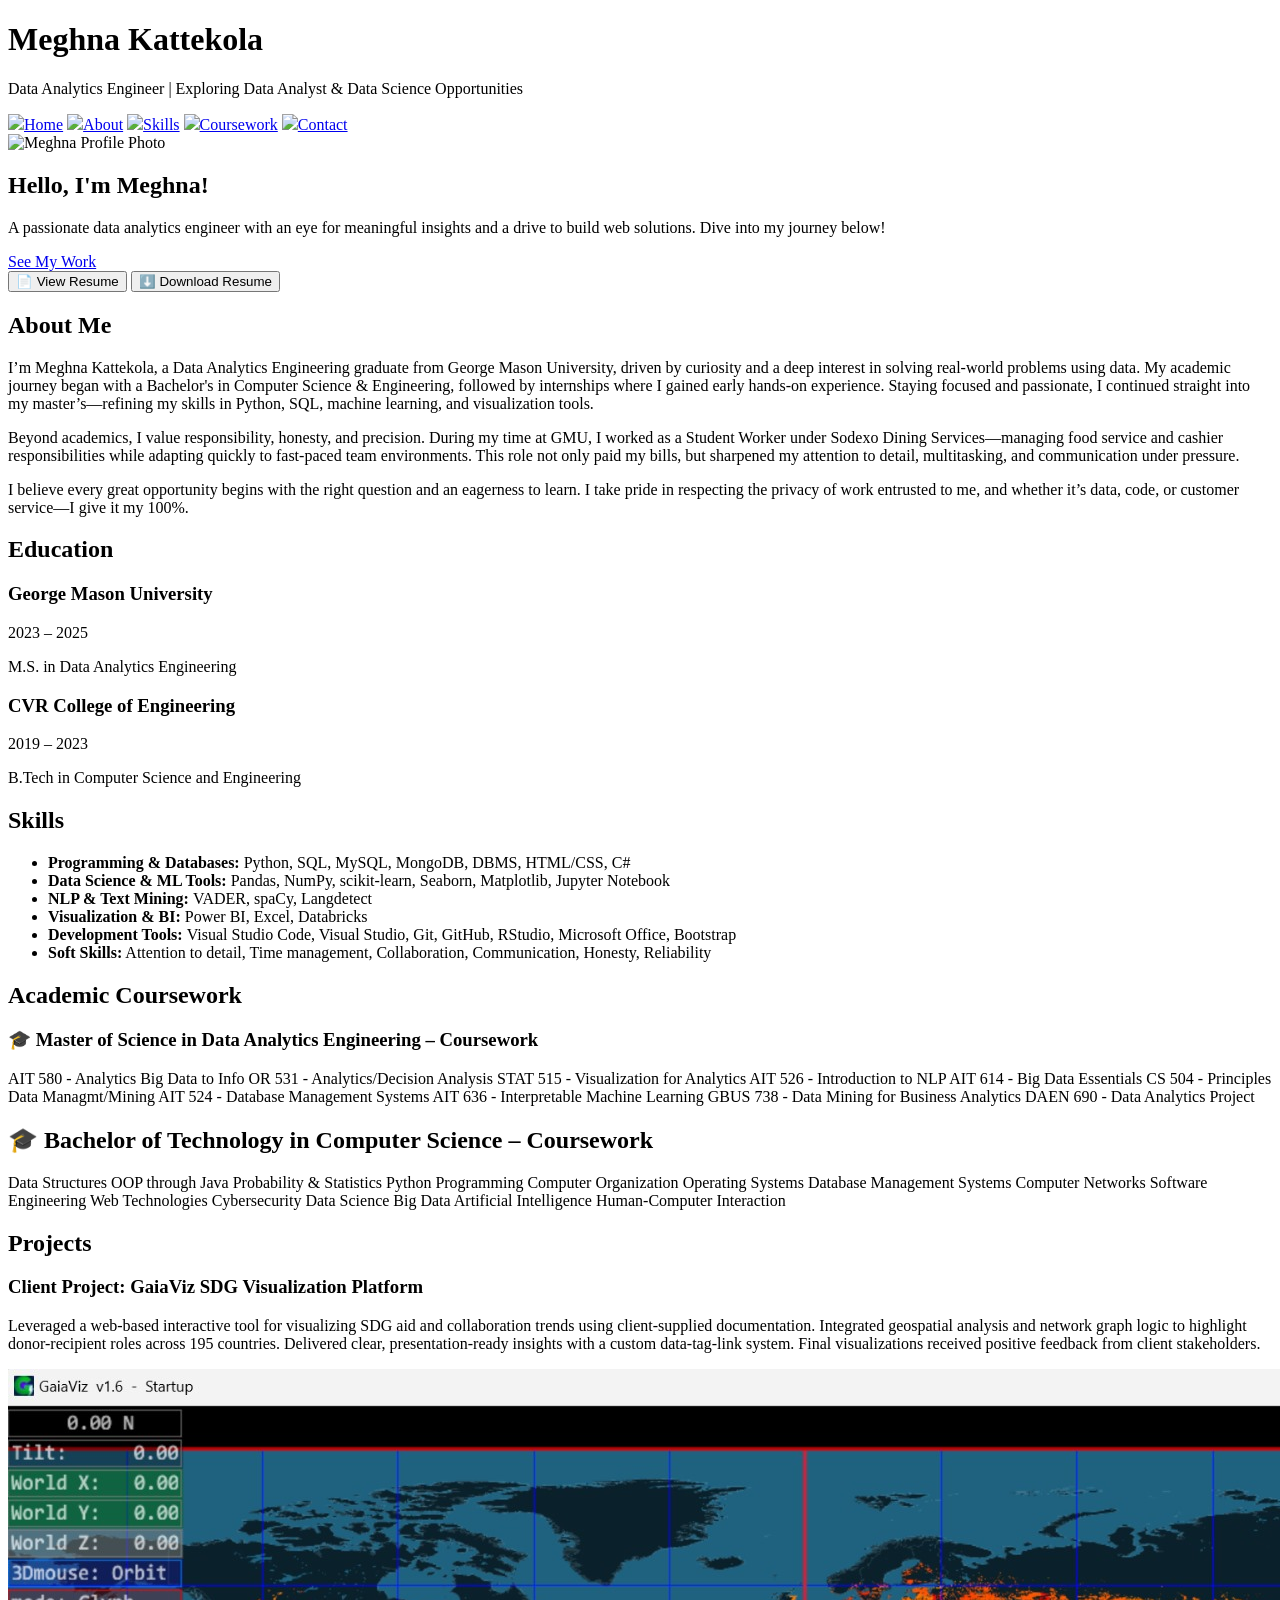
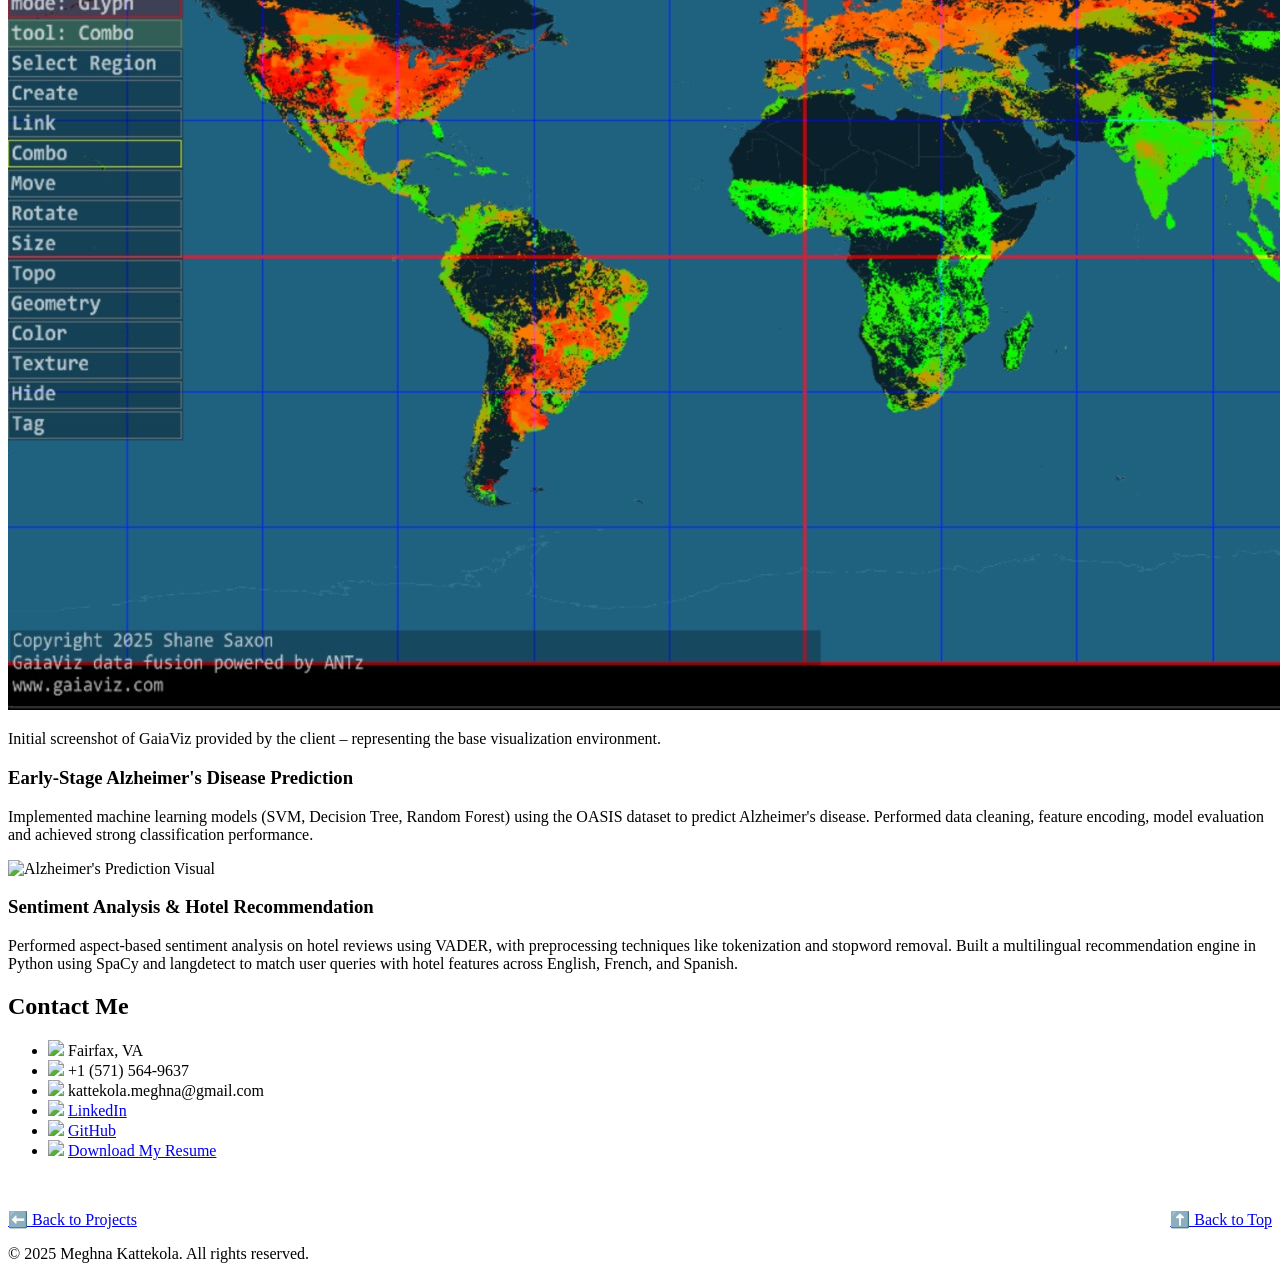
==== commit 6f4b4276: "Update index.html" ====
--- a/index.html
+++ b/index.html
@@ -6,236 +6,7 @@
   <title>Meghna Kattekola | Portfolio</title>
   <link href="https://unpkg.com/aos@2.3.1/dist/aos.css" rel="stylesheet">
   <script src="https://unpkg.com/aos@2.3.1/dist/aos.js"></script>
-  <style>
-    html {
-      scroll-behavior: smooth;
-    }
-    body {
-      margin: 0;
-      font-family: 'Segoe UI', Tahoma, Geneva, Verdana, sans-serif;
-      background: linear-gradient(to bottom right, #eef2f3, #cfd9df);
-      color: #333;
-      line-height: 1.7;
-    }
-    header {
-      background: linear-gradient(to right, #0f2027, #203a43, #2c5364);
-      color: #fff;
-      padding: 15px 40px;
-      display: flex;
-      justify-content: space-between;
-      align-items: center;
-      flex-wrap: wrap;
-      box-shadow: 0 4px 8px rgba(0,0,0,0.1);
-      position: sticky;
-      top: 0;
-      z-index: 1000;
-
-    }
-    section p {
-      line-height: 1.7;
-    }
-    .project-image {
-      max-width: 100%;
-      width: 600px;
-      height: auto;
-      border-radius: 10px;
-      margin: 20px auto;
-      display: block;
-}
-
-
-    .branding {
-      display: flex;
-      flex-direction: column;
-    }
-    .branding h1 {
-      margin: 0;
-      font-size: 1.8em;
-    }
-    .branding p {
-      margin: 5px 0 0;
-      font-size: 0.9em;
-      color: #ddd;
-    }
-    nav {
-      display: flex;
-      flex-wrap: wrap;
-      gap: 20px;
-      align-items: center;
-    }
-    nav a {
-      color: #fff;
-      text-decoration: none;
-      font-weight: bold;
-      padding: 8px 14px;
-      border-radius: 8px;
-      transition: background-color 0.3s ease, color 0.3s ease;
-      display: flex;
-      align-items: center;
-    }
-    nav a img {
-      margin-right: 6px;
-    }
-    nav a:hover {
-      background-color: #fff;
-      color: #2c3e50;
-    }
-    .resume-btn {
-      background-color: #00b4d8;
-      color: #fff;
-      padding: 10px 20px;
-      border-radius: 6px;
-      font-weight: bold;
-      text-decoration: none;
-      transition: background-color 0.3s ease, transform 0.2s ease;
-    }
-    .resume-btn:hover {
-      background-color: #0077b6;
-      transform: scale(1.05);
-    }
-    .intro-section {
-      display: flex;
-      align-items: center;
-      justify-content: center;
-      flex-wrap: wrap;
-      padding: 60px 20px 20px 20px;
-      gap: 40px;
-      animation: fadeIn 1.2s ease-in-out;
-    }
-    .intro-section img {
-      max-width: 260px;
-      border-radius: 50px;
-      box-shadow: 0 10px 20px rgba(0, 0, 0, 0.25);
-      transition: transform 0.3s ease;
-    }
-    .intro-section img:hover {
-      transform: scale(1.05);
-    }
-    .intro-text {
-      max-width: 520px;
-      text-align: center;
-    }
-    .intro-text h2 {
-      color: #2c3e50;
-      font-size: 2.4em;
-      margin-bottom: 15px;
-    }
-    .intro-text p {
-      font-size: 1.2em;
-      color: #444;
-    }
-    .intro-text .button-group {
-      margin-top: 25px;
-    }
-    section {
-      padding: 40px 20px 20px 20px;
-      max-width: 1000px;
-      margin: auto;
-      scroll-margin-top: 80px;
-    }
-    html {
-      scroll-behavior: smooth;
-    }
-    section ul li,
-    section li {
-      line-height: 3; /* You can increase to 2.2 or more if needed */
-    }
-
-    h2 {
-      color: #2c3e50;
-    }
-    ul {
-      list-style: none;
-      padding: 0;
-    }
-    .project {
-      background-color: #fff;
-      padding: 20px;
-      margin: 20px 0;
-      border-left: 5px solid #6c63ff;
-      box-shadow: 0 2px 5px rgba(0,0,0,0.1);
-    }
-    .project img {
-      max-width: 100%;
-      border-radius: 10px;
-      margin-top: 10px;
-    }
-    footer {
-      background-color: #2c3e50;
-      color: #fff;
-      text-align: center;
-      padding: 20px;
-    }
-    #contact ul li {
-      margin-bottom: 10px;
-    }
-    #contact img {
-      margin-right: 8px;
-      vertical-align: middle;
-    }
-    @keyframes fadeIn {
-      from { opacity: 0; transform: translateY(30px); }
-      to { opacity: 1; transform: translateY(0); }
-    }
-    @media (max-width: 768px) {
-      header {
-        flex-direction: column;
-        align-items: flex-start;
-      }
-      nav {
-        justify-content: flex-start;
-        width: 100%;
-        flex-wrap: wrap;
-        margin-top: 10px;
-      }
-      .resume-btn {
-        align-self: flex-end;
-        margin-top: 10px;
-      }
-      .intro-section {
-        flex-direction: column;
-        text-align: center;
-      }
-    }
-  .bubble-container {
-    display: flex;
-    flex-wrap: wrap;
-    gap: 10px;
-    margin-top: 15px;
-  }
-
-  .course-bubble {
-    background-color: #e2ecf5;
-    color: #1d3557;
-    padding: 8px 16px;
-    border-radius: 20px;
-    font-size: 0.95rem;
-    font-weight: 500;
-    box-shadow: 0 1px 3px rgba(0, 0, 0, 0.1);
-    transition: background-color 0.3s;
-  }
-
-  .course-bubble:hover {
-    background-color: #cbdff2;
-    cursor: default;
-  }
-  .project-image {
-  max-width: 100%;
-  width: 600px;
-  height: auto;
-  display: block;
-  margin: 20px auto 10px;
-  border-radius: 8px;
-}
-
-.image-caption {
-  text-align: center;
-  font-style: italic;
-  color: #555;
-  font-size: 0.95rem;
-}
-
-  </style>
+  <link rel="stylesheet" href="style.css">
 </head>
 <body onload="AOS.init()">
   <!-- Remaining body content unchanged -->
@@ -255,13 +26,17 @@
   </header>
 
   <section class="intro-section" id="home">
-    <img src="Profile.jpg" alt="Meghna Profile Photo">
+    <img src="profile.jpg" alt="Meghna Profile Photo">
     <div class="intro-text" data-aos="fade-up">
-      <h2>Welcome to My Portfolio</h2>
-      <p>Hi! I'm Meghna — a passionate data analytics engineer with an eye for meaningful insights and a drive to build web solutions. Dive into my journey below!</p>
+      <h2>Hello, I'm Meghna!</h2>
+      <p>A passionate data analytics engineer with an eye for meaningful insights and a drive to build web solutions. Dive into my journey below!</p>
       <div class="button-group">
         <a href="#projects" class="resume-btn" style="margin-right: 10px;">See My Work</a>
-        <a href="resume.pdf" class="resume-btn" download>Download Resume</a>
+        <!-- View Resume -->
+        <div class="resume-buttons">
+          <a href="Meghna_Kattekola_Resume.pdf" target="_blank" rel="noopener"><button class="btn view-btn">📄 View Resume</button></a>
+          <a href="Meghna_Kattekola_Resume.pdf" download="Meghna_Kattekola_Resume.pdf"><button class="btn download-btn">⬇️ Download Resume</button></a>
+        </div>
       </div>
     </div>
   </section>
@@ -272,6 +47,23 @@
     <p>Beyond academics, I value responsibility, honesty, and precision. During my time at GMU, I worked as a Student Worker under Sodexo Dining Services—managing food service and cashier responsibilities while adapting quickly to fast-paced team environments. This role not only paid my bills, but sharpened my attention to detail, multitasking, and communication under pressure.</p>
     <p>I believe every great opportunity begins with the right question and an eagerness to learn. I take pride in respecting the privacy of work entrusted to me, and whether it’s data, code, or customer service—I give it my 100%.</p>
   </section>
+
+  <section id="education">
+  <h2>Education</h2>
+  <div class="timeline">
+    <div class="timeline-item">
+      <h3>George Mason University</h3>
+      <span class="timeline-date">2023 – 2025</span>
+      <p>M.S. in Data Analytics Engineering</p>
+    </div>
+    <div class="timeline-item">
+      <h3>CVR College of Engineering</h3>
+      <span class="timeline-date">2019 – 2023</span>
+      <p>B.Tech in Computer Science and Engineering</p>
+    </div>
+  </div>
+</section>
+
 
   <section id="skills" data-aos="fade-up">
     <h2>Skills</h2>
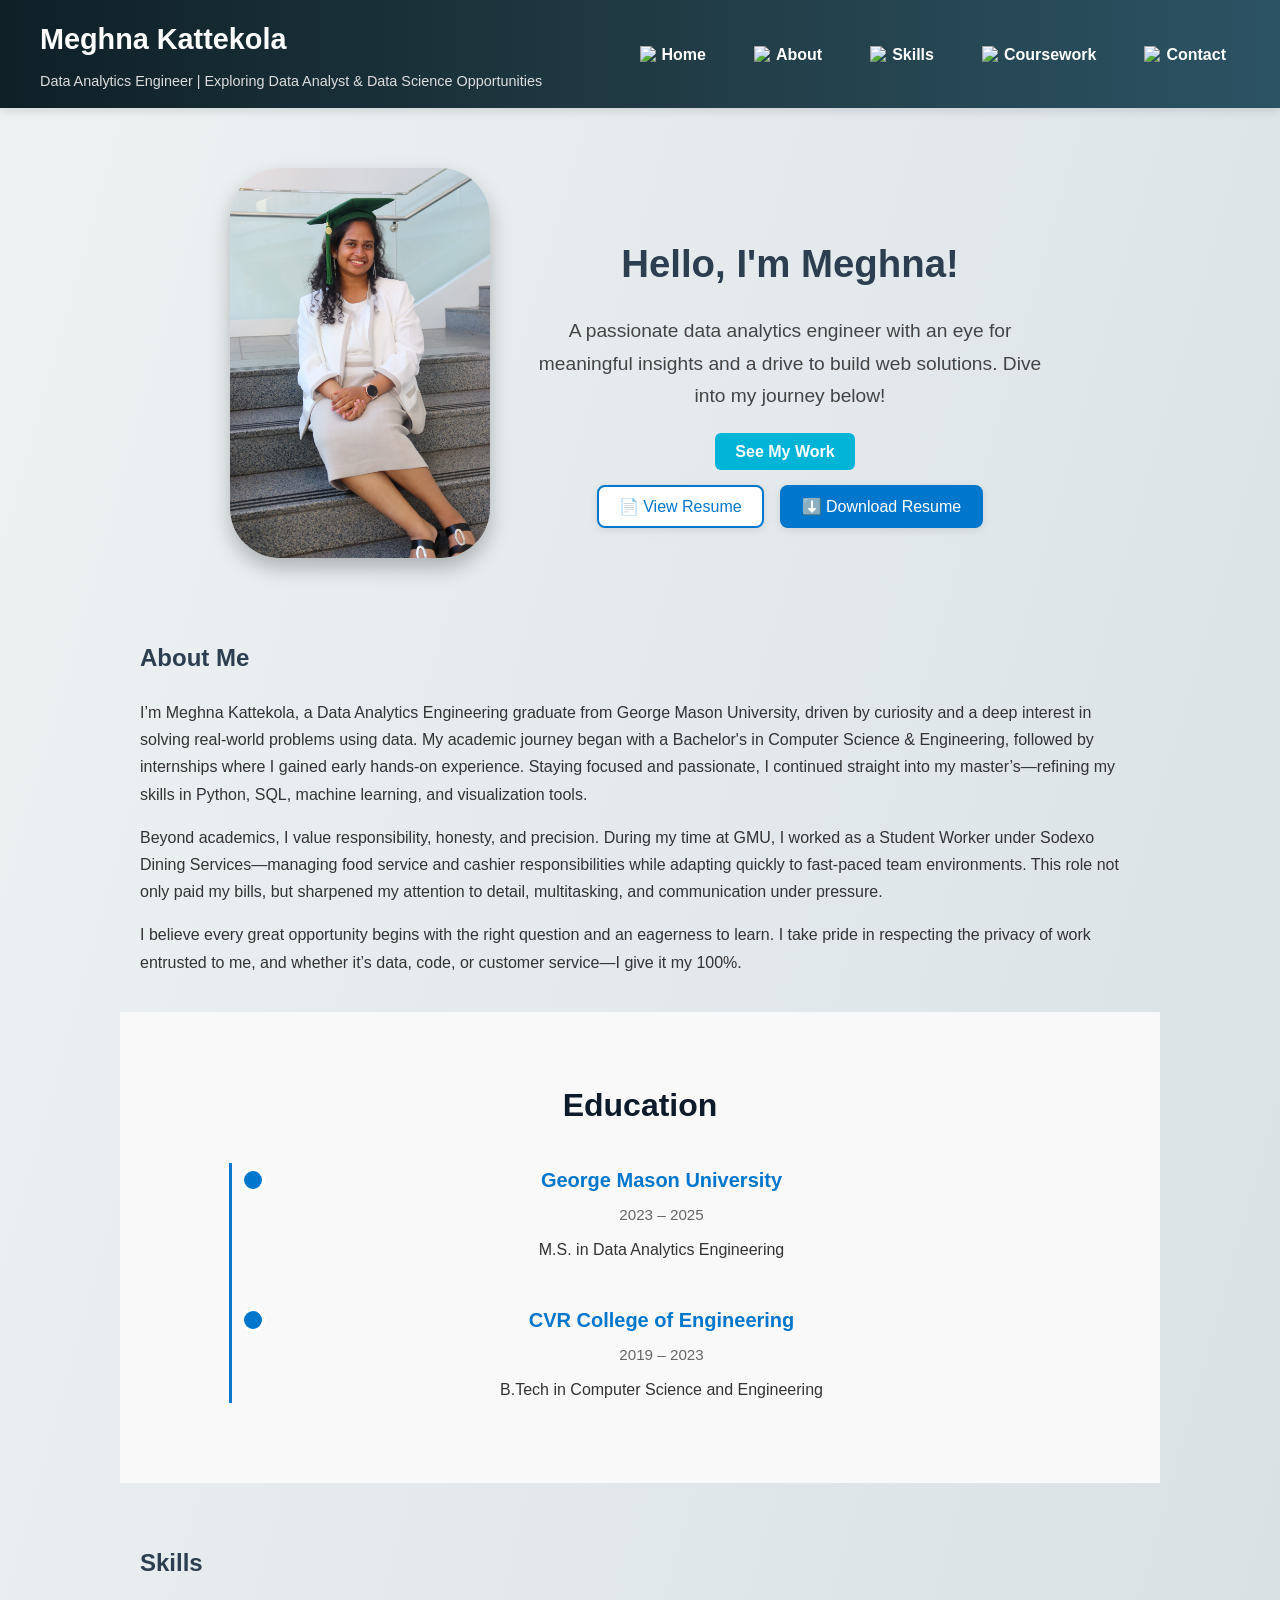
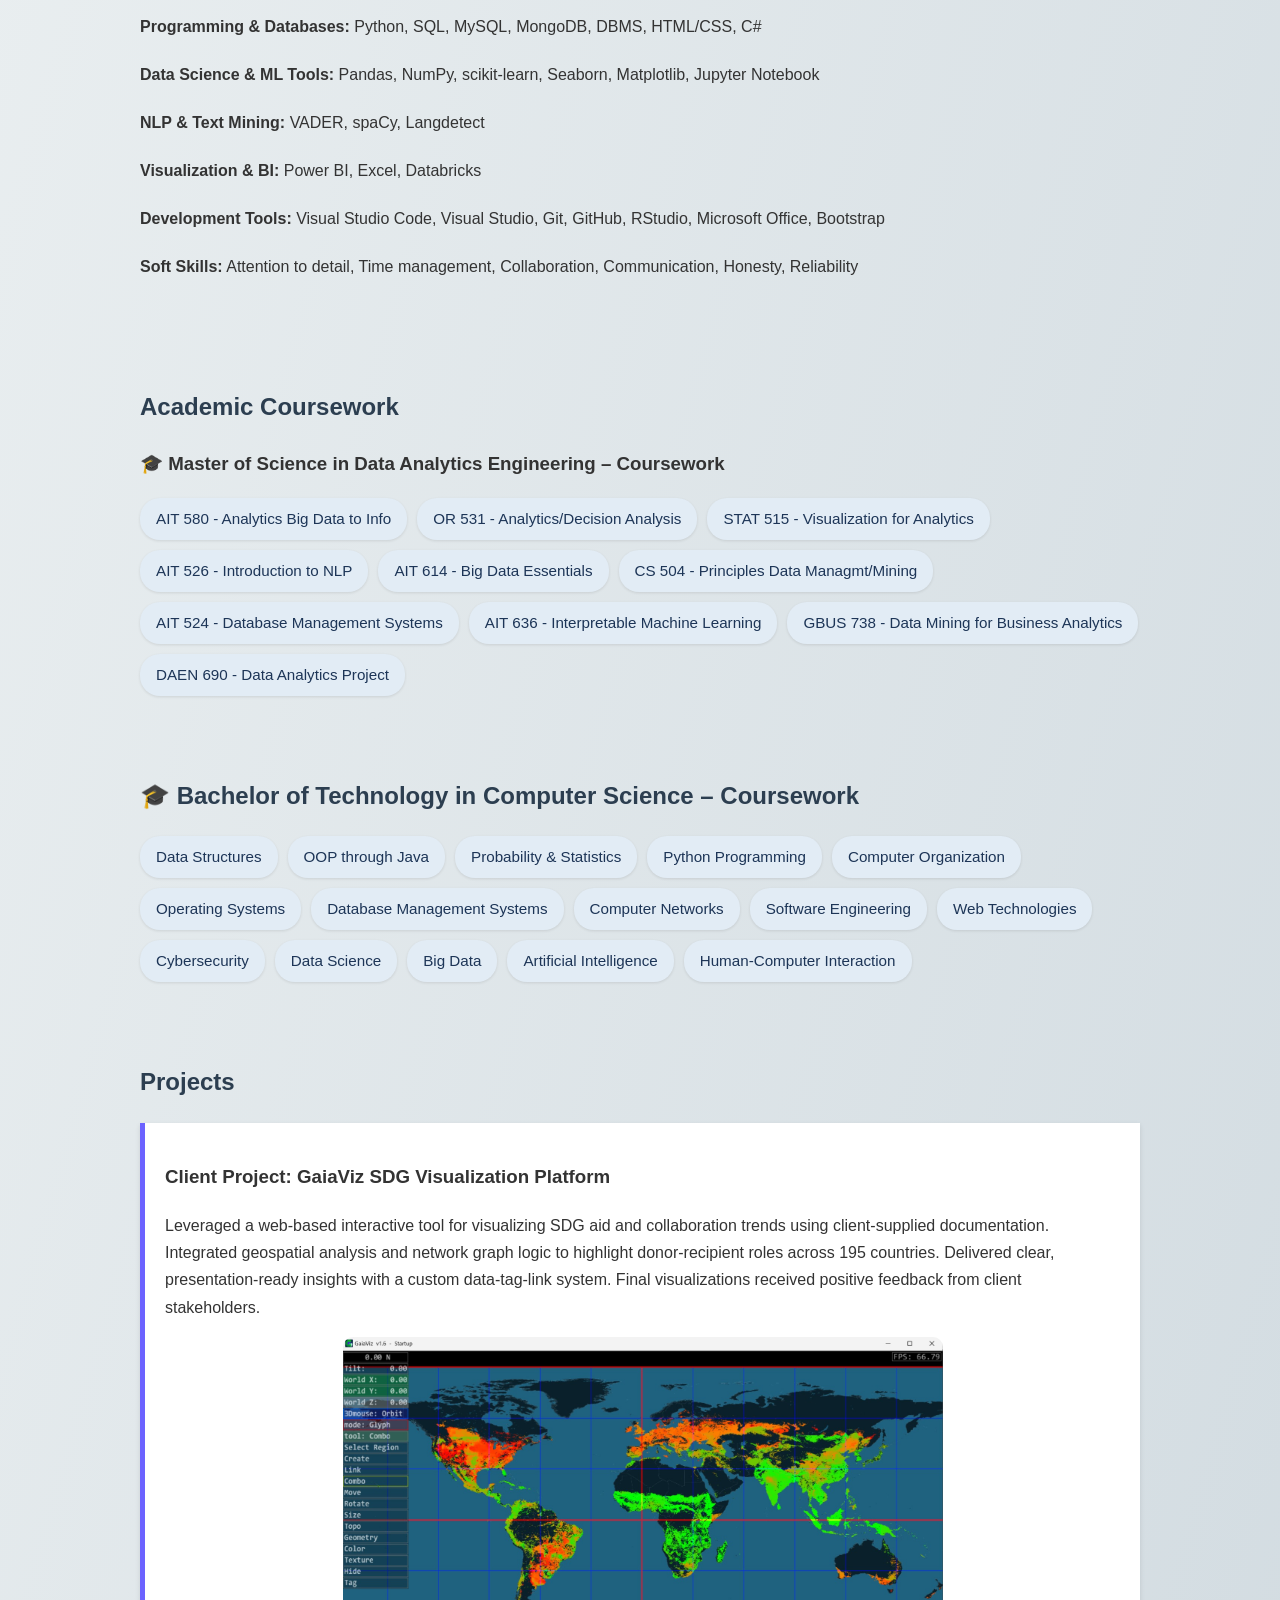
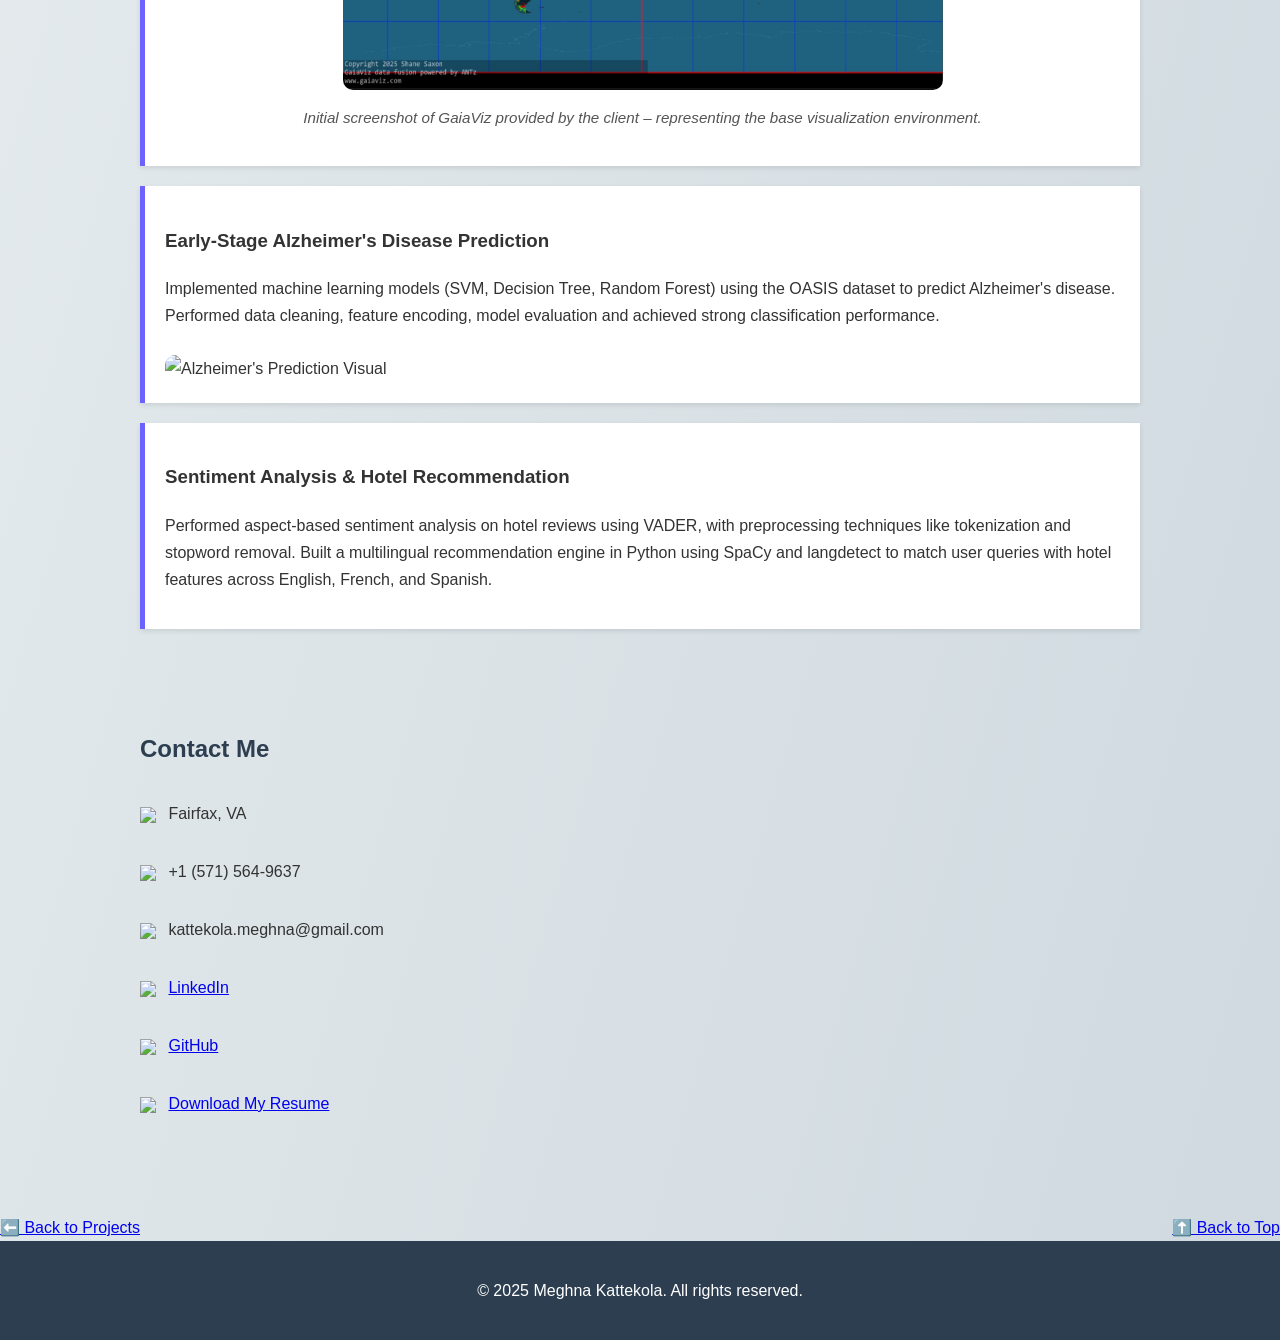
==== commit 315b5cca: "Update index.html" ====
--- a/index.html
+++ b/index.html
@@ -26,7 +26,7 @@
   </header>
 
   <section class="intro-section" id="home">
-    <img src="profile.jpg" alt="Meghna Profile Photo">
+    <img src="Profile.jpg" alt="Meghna Profile Photo">
     <div class="intro-text" data-aos="fade-up">
       <h2>Hello, I'm Meghna!</h2>
       <p>A passionate data analytics engineer with an eye for meaningful insights and a drive to build web solutions. Dive into my journey below!</p>
--- a/style.css
+++ b/style.css
@@ -0,0 +1,360 @@
+html
+{
+  scroll-behavior: smooth;
+}
+body {
+  margin: 0;
+  font-family: 'Segoe UI', Tahoma, Geneva, Verdana, sans-serif;
+  background: linear-gradient(to bottom right, #eef2f3, #cfd9df);
+  color: #333;
+  line-height: 1.7;
+}
+header {
+    background: linear-gradient(to right, #0f2027, #203a43, #2c5364);
+    color: #fff;
+    padding: 15px 40px;
+    display: flex;
+    justify-content: space-between;
+    align-items: center;
+    flex-wrap: wrap;
+    box-shadow: 0 4px 8px rgba(0,0,0,0.1);
+    position: sticky;
+    top: 0;
+    z-index: 1000;
+
+}
+section p {
+    line-height: 1.7;
+}
+.project-image {
+    max-width: 100%;
+    width: 600px;
+    height: auto;
+    border-radius: 10px;
+    margin: 20px auto;
+    display: block;
+}
+.branding {
+    display: flex;
+    flex-direction: column;
+}
+.branding h1 {
+    margin: 0;
+    font-size: 1.8em;
+}
+.branding p {
+    margin: 5px 0 0;
+    font-size: 0.9em;
+    color: #ddd;
+}
+nav {
+    display: flex;
+    flex-wrap: wrap;
+    gap: 20px;
+    align-items: center;
+}
+nav a {
+    color: #fff;
+    text-decoration: none;
+    font-weight: bold;
+    padding: 8px 14px;
+    border-radius: 8px;
+    transition: background-color 0.3s ease, color 0.3s ease;
+    display: flex;
+    align-items: center;
+}
+nav a img {
+    margin-right: 6px;
+}
+nav a:hover {
+    background-color: #fff;
+    color: #2c3e50;
+}
+.resume-btn {
+    background-color: #00b4d8;
+    color: #fff;
+    padding: 10px 20px;
+    border-radius: 6px;
+    font-weight: bold;
+    text-decoration: none;
+    transition: background-color 0.3s ease, transform 0.2s ease;
+}
+.resume-btn:hover {
+    background-color: #0077b6;
+    transform: scale(1.05);
+}
+.intro-heading {
+    font-size: 2rem;
+    font-weight: 700;
+    color: #0d1b2a;
+    margin-bottom: 0.5rem;
+    text-align: center;
+}
+
+.intro-subtext {
+    font-size: 1.1rem;
+    color: #333;
+    text-align: center;
+    max-width: 600px;
+    margin: 0 auto 1.5rem auto;
+}
+
+.intro-section {
+    display: flex;
+    align-items: center;
+    justify-content: center;
+    flex-wrap: wrap;
+    padding: 60px 20px 20px 20px;
+    gap: 40px;
+    animation: fadeIn 1.2s ease-in-out;
+}
+.intro-section img {
+    max-width: 260px;
+    border-radius: 50px;
+    box-shadow: 0 10px 20px rgba(0, 0, 0, 0.25);
+    transition: transform 0.3s ease;
+}
+.intro-section img:hover {
+    transform: scale(1.05);
+}
+.intro-text {
+    max-width: 520px;
+    text-align: center;
+}
+.intro-text h2 {
+    color: #2c3e50;
+    font-size: 2.4em;
+    margin-bottom: 15px;
+}
+.intro-text p {
+    font-size: 1.2em;
+    color: #444;
+}
+.intro-text .button-group {
+    margin-top: 25px;
+}
+section {
+    padding: 40px 20px 20px 20px;
+    max-width: 1000px;
+    margin: auto;
+    scroll-margin-top: 80px;
+}
+html {
+    scroll-behavior: smooth;
+}
+section ul li,
+section li {
+    line-height: 3; /* You can increase to 2.2 or more if needed */
+}
+
+h2 {
+    color: #2c3e50;
+}
+ul {
+    list-style: none;
+    padding: 0;
+}
+.project {
+    background-color: #fff;
+    padding: 20px;
+    margin: 20px 0;
+    border-left: 5px solid #6c63ff;
+    box-shadow: 0 2px 5px rgba(0,0,0,0.1);
+}
+.project img {
+    max-width: 100%;
+    border-radius: 10px;
+    margin-top: 10px;
+}
+footer {
+    background-color: #2c3e50;
+    color: #fff;
+    text-align: center;
+    padding: 20px;
+}
+#contact ul li {
+    margin-bottom: 10px;
+}
+#contact img {
+    margin-right: 8px;
+    vertical-align: middle;
+}
+@keyframes fadeIn {
+    from { opacity: 0; transform: translateY(30px); }
+    to { opacity: 1; transform: translateY(0); }
+}
+@media (max-width: 768px) {
+    header {
+    flex-direction: column;
+    align-items: flex-start;
+    }
+    nav {
+    justify-content: flex-start;
+    width: 100%;
+    flex-wrap: wrap;
+    margin-top: 10px;
+    }
+    .resume-btn {
+    align-self: flex-end;
+    margin-top: 10px;
+    }
+    .intro-section {
+    flex-direction: column;
+    text-align: center;
+    }
+}
+.bubble-container {
+display: flex;
+flex-wrap: wrap;
+gap: 10px;
+margin-top: 15px;
+}
+
+.course-bubble {
+background-color: #e2ecf5;
+color: #1d3557;
+padding: 8px 16px;
+border-radius: 20px;
+font-size: 0.95rem;
+font-weight: 500;
+box-shadow: 0 1px 3px rgba(0, 0, 0, 0.1);
+transition: background-color 0.3s;
+}
+
+.course-bubble:hover {
+background-color: #cbdff2;
+cursor: default;
+}
+.project-image {
+max-width: 100%;
+width: 600px;
+height: auto;
+display: block;
+margin: 20px auto 10px;
+border-radius: 8px;
+}
+
+.image-caption {
+text-align: center;
+font-style: italic;
+color: #555;
+font-size: 0.95rem;
+}
+.resume-buttons {
+display: flex;
+flex-wrap: wrap;
+justify-content: center;
+gap: 1rem;
+margin-top: 20px;
+}
+
+.btn {
+min-width: 160px;
+padding: 10px 20px;
+font-size: 16px;
+border: none;
+background-color: white;
+color: #0077cc;
+border: 2px solid #0077cc;
+border-radius: 8px;
+cursor: pointer;
+font-weight: 500;
+transition: all 0.3s ease;
+box-shadow: 0 2px 8px rgba(0, 0, 0, 0.1);
+text-align: center;
+white-space: nowrap;
+}
+
+.view-btn {
+background-color: #fff;
+color: #0077cc;
+border: 2px solid #0077cc;
+}
+
+.view-btn:hover {
+background-color: #0077cc;
+color: #fff;
+}
+
+.download-btn {
+background-color: #0077cc;
+color: white;
+border: 2px solid transparent;
+}
+
+.download-btn:hover {
+background-color: #005fa3;
+}
+.btn:hover {
+transform: translateY(-2px);
+box-shadow: 0 4px 12px rgba(0, 0, 0, 0.15);
+background-color: #0077cc;
+color: white;
+transition: 0.3s ease
+}
+.see-work-btn {
+background-color: #0077cc;
+color: white;
+border: 2px solid #0077cc;
+}
+
+.see-work-btn:hover {
+background-color: #005fa3;
+}
+#education {
+padding: 40px 20px;
+background-color: #f9f9f9;
+text-align: center;
+}
+
+#education h2 {
+font-size: 2rem;
+margin-bottom: 30px;
+color: #0d1b2a;
+}
+
+.timeline {
+position: relative;
+max-width: 800px;
+margin: 0 auto;
+padding-left: 20px;
+border-left: 3px solid #0077cc;
+}
+
+.timeline-item {
+position: relative;
+margin-bottom: 40px;
+padding-left: 20px;
+}
+
+.timeline-item::before {
+content: "";
+position: absolute;
+top: 5px;
+left: -11px;
+width: 18px;
+height: 18px;
+background-color: #0077cc;
+border: 3px solid white;
+border-radius: 50%;
+z-index: 1;
+}
+
+.timeline-item h3 {
+font-size: 1.25rem;
+margin-bottom: 5px;
+color: #0077cc;
+}
+
+.timeline-date {
+font-size: 0.95rem;
+color: #666;
+margin-bottom: 8px;
+display: block;
+}
+
+.timeline-item p {
+font-size: 1rem;
+color: #333;
+margin: 0;
+}
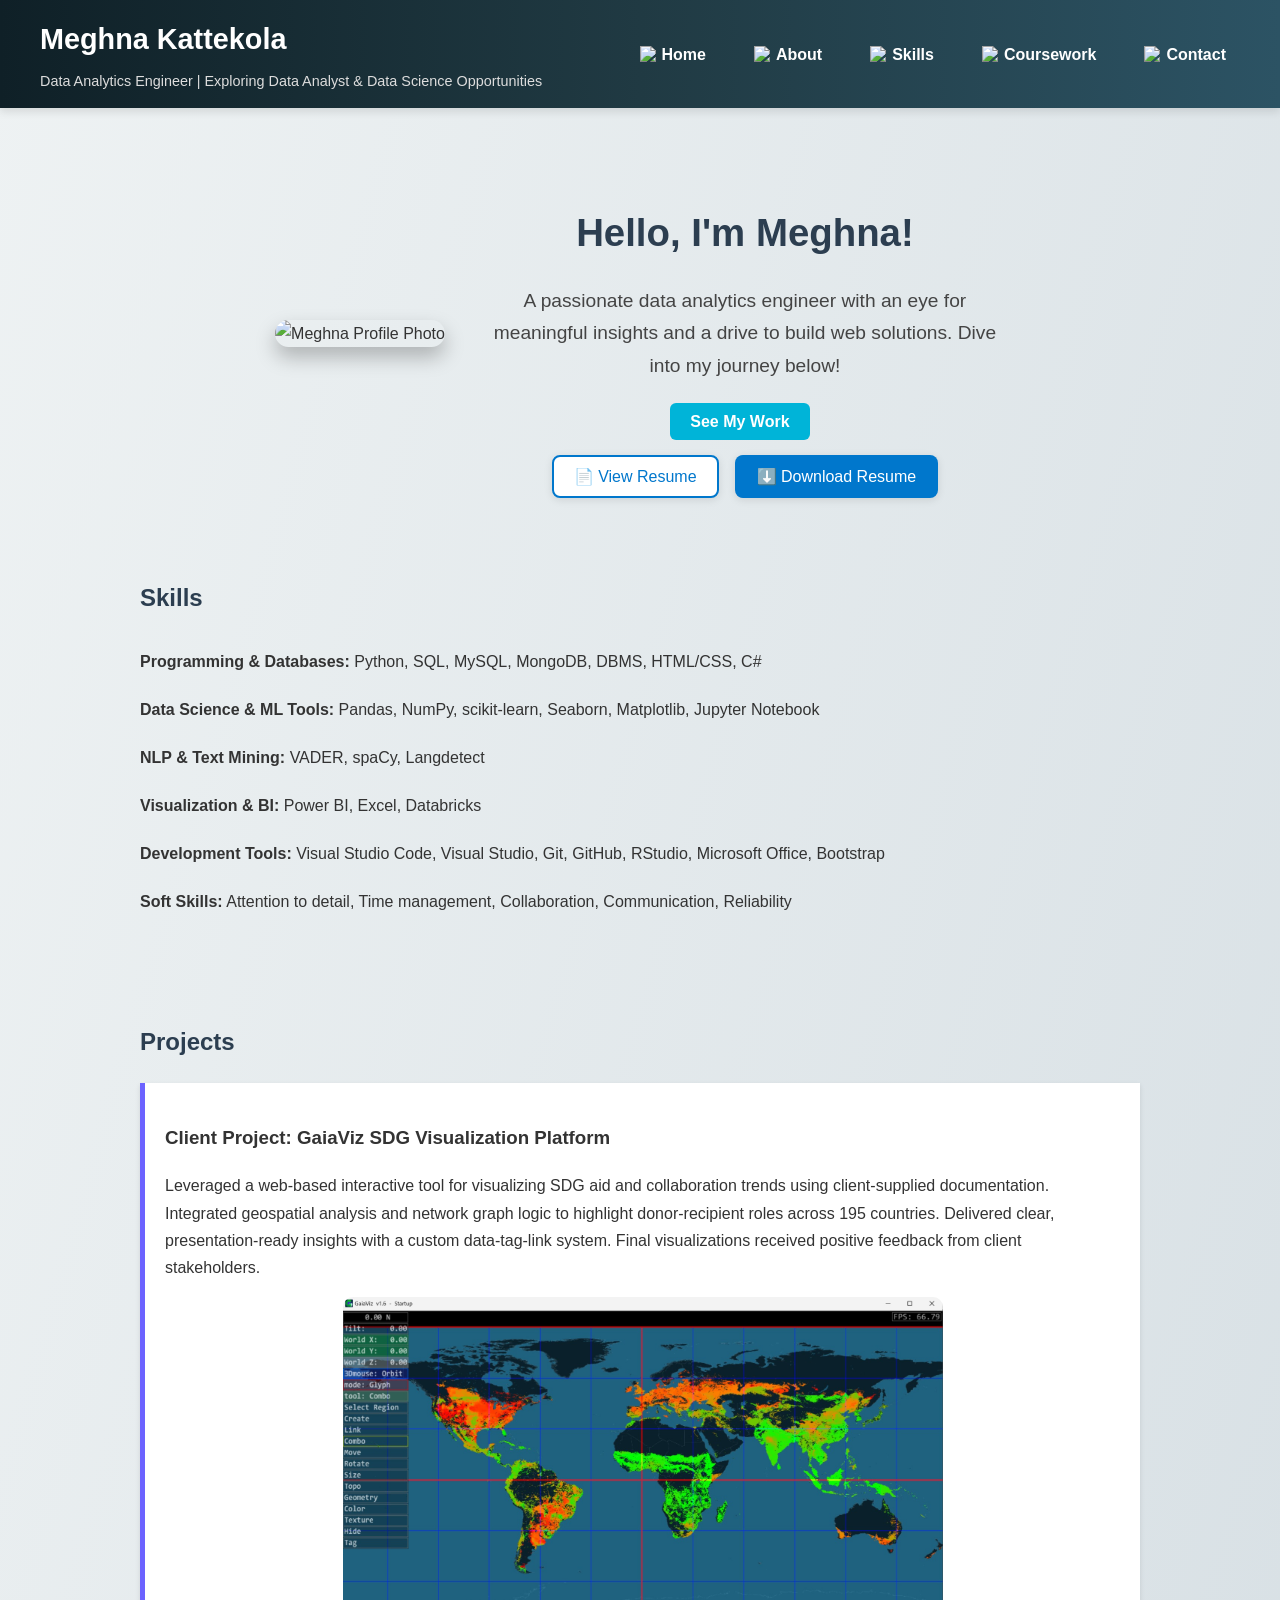
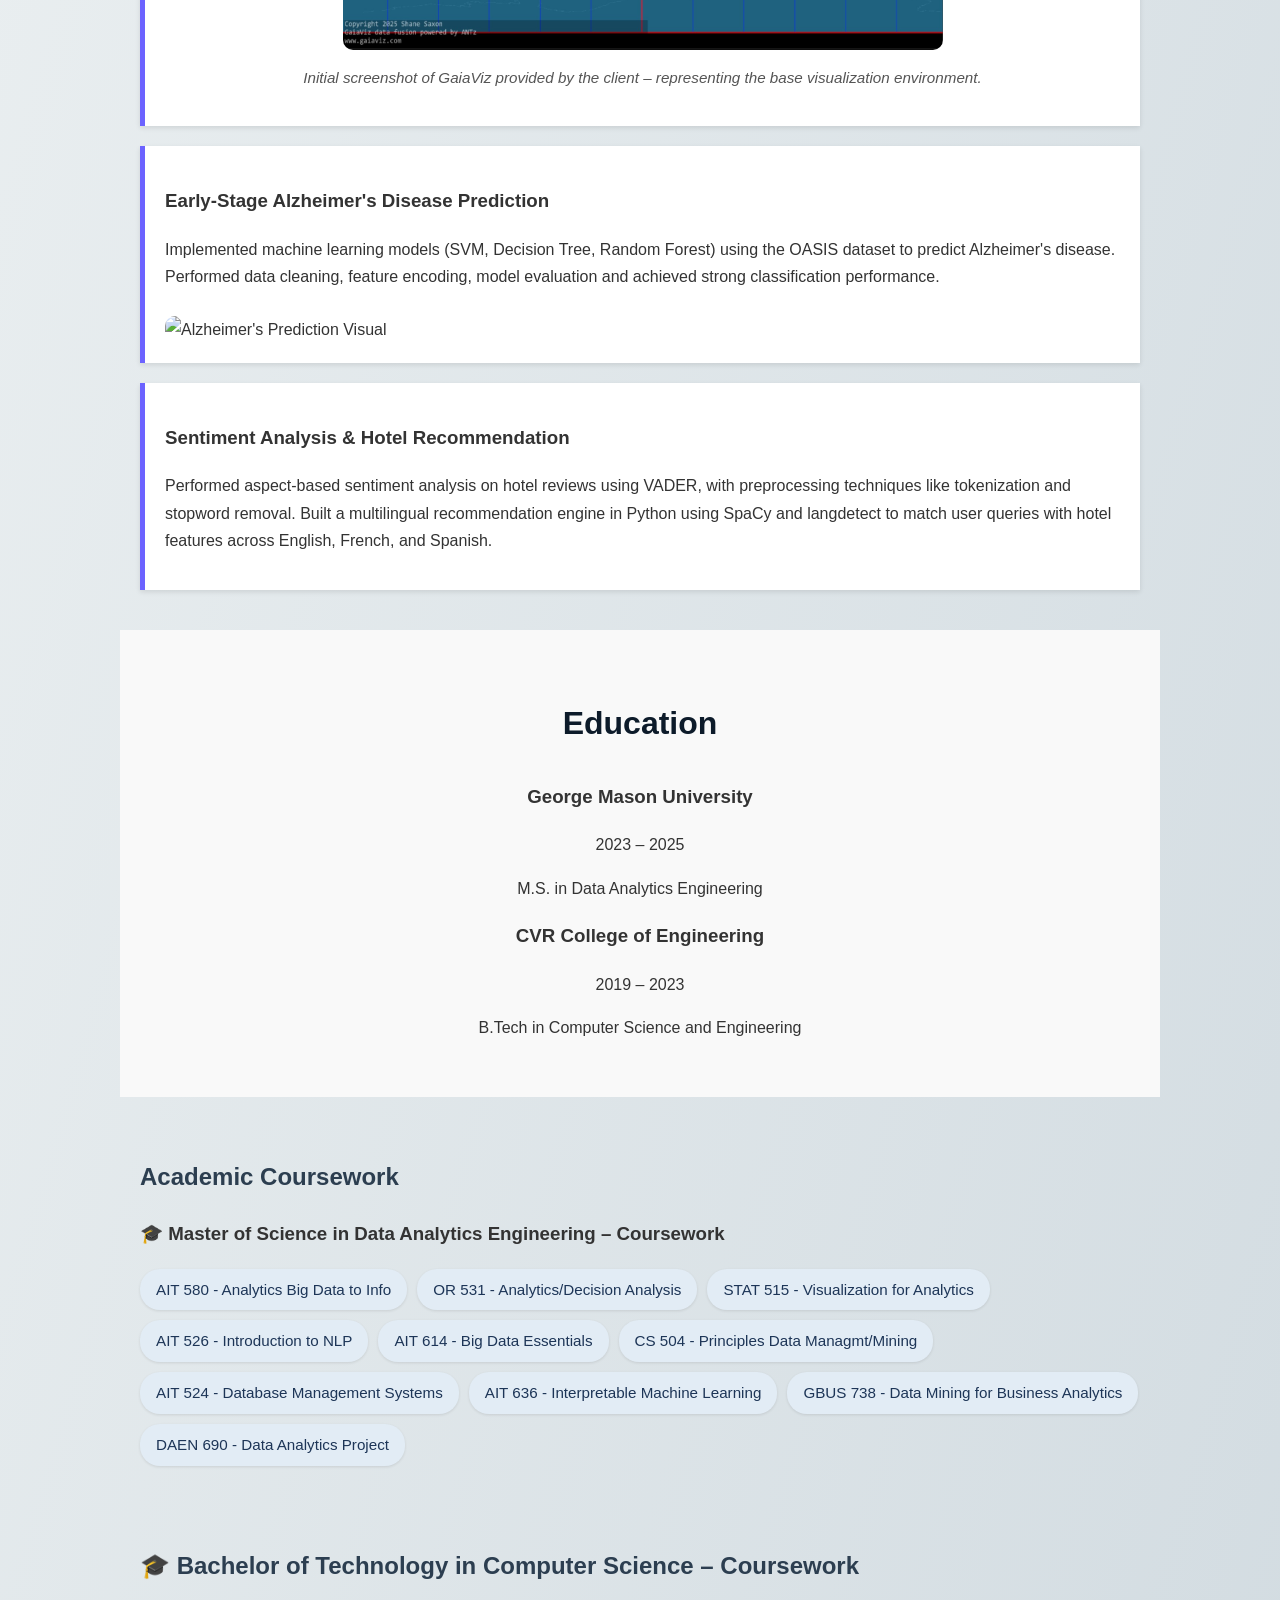
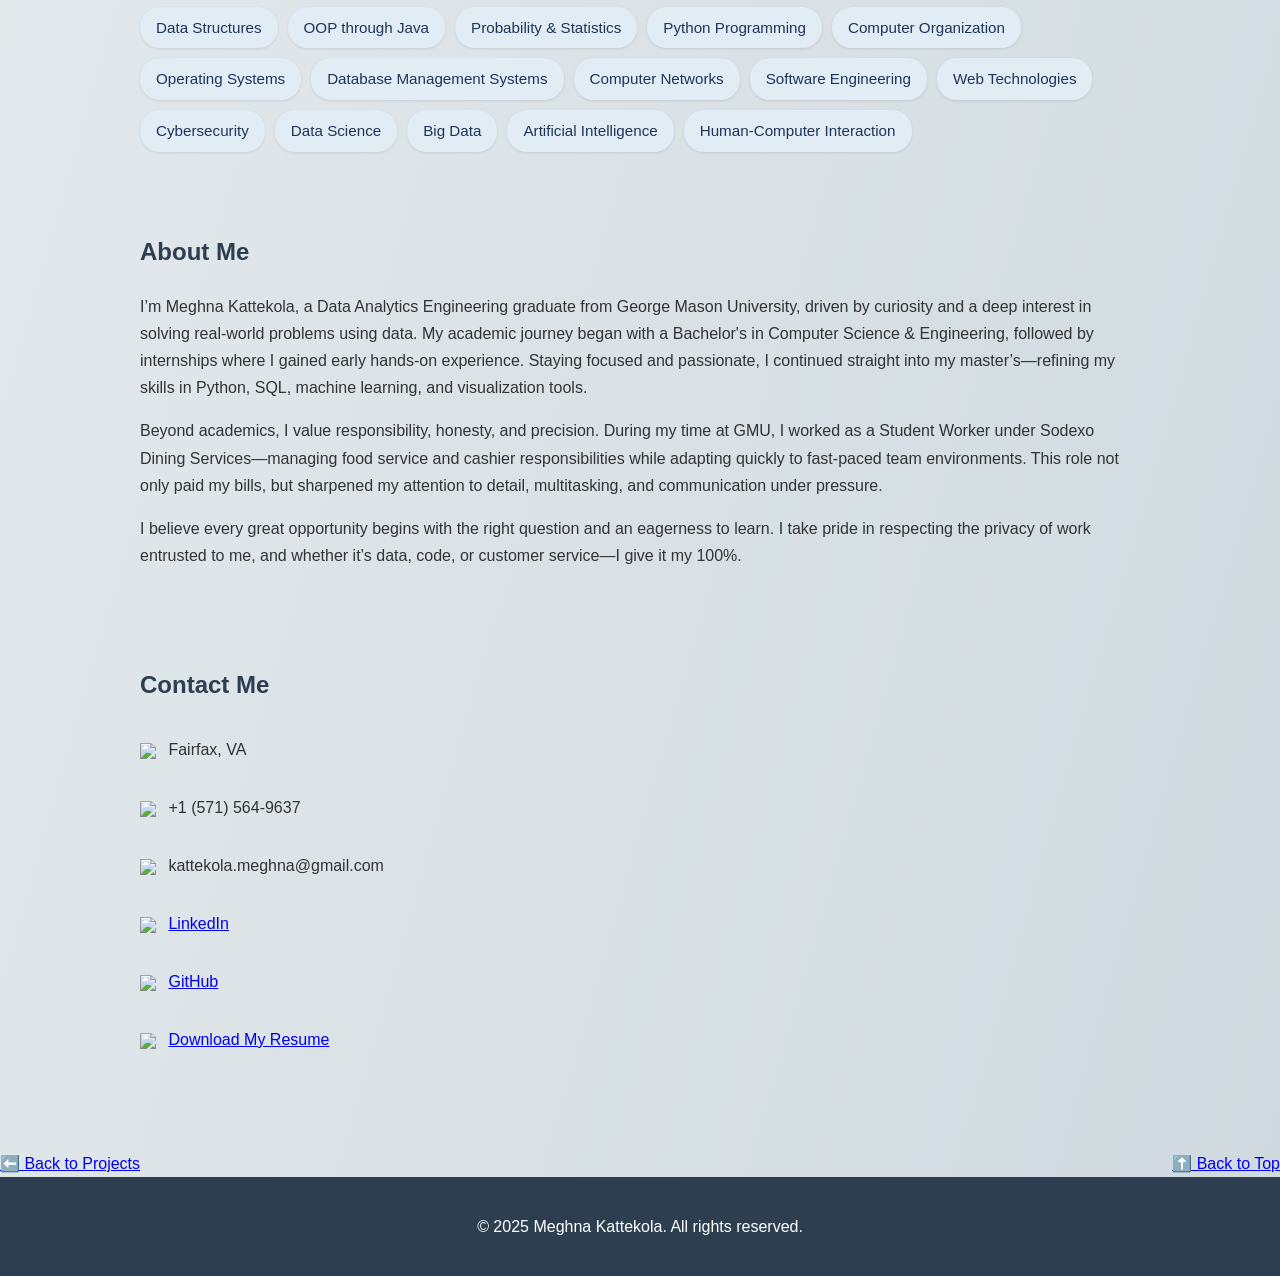
==== commit 575ac1d8: "Update index.html" ====
--- a/index.html
+++ b/index.html
@@ -6,8 +6,369 @@
   <title>Meghna Kattekola | Portfolio</title>
   <link href="https://unpkg.com/aos@2.3.1/dist/aos.css" rel="stylesheet">
   <script src="https://unpkg.com/aos@2.3.1/dist/aos.js"></script>
-  <link rel="stylesheet" href="style.css">
 </head>
+<style>
+html
+{
+  scroll-behavior: smooth;
+}
+body {
+  margin: 0;
+  font-family: 'Segoe UI', Tahoma, Geneva, Verdana, sans-serif;
+  background: linear-gradient(to bottom right, #eef2f3, #cfd9df);
+  color: #333;
+  line-height: 1.7;
+}
+header {
+    background: linear-gradient(to right, #0f2027, #203a43, #2c5364);
+    color: #fff;
+    padding: 15px 40px;
+    display: flex;
+    justify-content: space-between;
+    align-items: center;
+    flex-wrap: wrap;
+    box-shadow: 0 4px 8px rgba(0,0,0,0.1);
+    position: sticky;
+    top: 0;
+    z-index: 1000;
+
+}
+section p {
+    line-height: 1.7;
+}
+.project-image {
+    max-width: 100%;
+    width: 600px;
+    height: auto;
+    border-radius: 10px;
+    margin: 20px auto;
+    display: block;
+}
+.branding {
+    display: flex;
+    flex-direction: column;
+}
+.branding h1 {
+    margin: 0;
+    font-size: 1.8em;
+}
+.branding p {
+    margin: 5px 0 0;
+    font-size: 0.9em;
+    color: #ddd;
+}
+nav {
+    display: flex;
+    flex-wrap: wrap;
+    gap: 20px;
+    align-items: center;
+}
+nav a {
+    color: #fff;
+    text-decoration: none;
+    font-weight: bold;
+    padding: 8px 14px;
+    border-radius: 8px;
+    transition: background-color 0.3s ease, color 0.3s ease;
+    display: flex;
+    align-items: center;
+}
+nav a img {
+    margin-right: 6px;
+}
+nav a:hover {
+    background-color: #fff;
+    color: #2c3e50;
+}
+.resume-btn {
+    background-color: #00b4d8;
+    color: #fff;
+    padding: 10px 20px;
+    border-radius: 6px;
+    font-weight: bold;
+    text-decoration: none;
+    transition: background-color 0.3s ease, transform 0.2s ease;
+}
+.resume-btn:hover {
+    background-color: #0077b6;
+    transform: scale(1.05);
+}
+.intro-heading {
+    font-size: 2rem;
+    font-weight: 700;
+    color: #0d1b2a;
+    margin-bottom: 0.5rem;
+    text-align: center;
+}
+
+.intro-subtext {
+    font-size: 1.1rem;
+    color: #333;
+    text-align: center;
+    max-width: 600px;
+    margin: 0 auto 1.5rem auto;
+}
+
+.intro-section {
+    display: flex;
+    align-items: center;
+    justify-content: center;
+    flex-wrap: wrap;
+    padding: 60px 20px 20px 20px;
+    gap: 40px;
+    animation: fadeIn 1.2s ease-in-out;
+}
+.intro-section img {
+    max-width: 260px;
+    border-radius: 50px;
+    box-shadow: 0 10px 20px rgba(0, 0, 0, 0.25);
+    transition: transform 0.3s ease;
+}
+.intro-section img:hover {
+    transform: scale(1.05);
+}
+.intro-text {
+    max-width: 520px;
+    text-align: center;
+}
+.intro-text h2 {
+    color: #2c3e50;
+    font-size: 2.4em;
+    margin-bottom: 15px;
+}
+.intro-text p {
+    font-size: 1.2em;
+    color: #444;
+}
+.intro-text .button-group {
+    margin-top: 25px;
+}
+section {
+    padding: 40px 20px 20px 20px;
+    max-width: 1000px;
+    margin: auto;
+    scroll-margin-top: 80px;
+}
+html {
+    scroll-behavior: smooth;
+}
+section ul li,
+section li {
+    line-height: 3; /* You can increase to 2.2 or more if needed */
+}
+
+h2 {
+    color: #2c3e50;
+}
+ul {
+    list-style: none;
+    padding: 0;
+}
+.project {
+    background-color: #fff;
+    padding: 20px;
+    margin: 20px 0;
+    border-left: 5px solid #6c63ff;
+    box-shadow: 0 2px 5px rgba(0,0,0,0.1);
+}
+.project img {
+    max-width: 100%;
+    border-radius: 10px;
+    margin-top: 10px;
+}
+footer {
+    background-color: #2c3e50;
+    color: #fff;
+    text-align: center;
+    padding: 20px;
+}
+#contact ul li {
+    margin-bottom: 10px;
+}
+#contact img {
+    margin-right: 8px;
+    vertical-align: middle;
+}
+@keyframes fadeIn {
+    from { opacity: 0; transform: translateY(30px); }
+    to { opacity: 1; transform: translateY(0); }
+}
+@media (max-width: 768px) {
+    header {
+    flex-direction: column;
+    align-items: flex-start;
+    }
+    nav {
+    justify-content: flex-start;
+    width: 100%;
+    flex-wrap: wrap;
+    margin-top: 10px;
+    }
+    .resume-btn {
+    align-self: flex-end;
+    margin-top: 10px;
+    }
+    .intro-section {
+    flex-direction: column;
+    text-align: center;
+    }
+}
+.bubble-container {
+display: flex;
+flex-wrap: wrap;
+gap: 10px;
+margin-top: 15px;
+}
+
+.course-bubble {
+background-color: #e2ecf5;
+color: #1d3557;
+padding: 8px 16px;
+border-radius: 20px;
+font-size: 0.95rem;
+font-weight: 500;
+box-shadow: 0 1px 3px rgba(0, 0, 0, 0.1);
+transition: background-color 0.3s;
+}
+
+.course-bubble:hover {
+background-color: #cbdff2;
+cursor: default;
+}
+.project-image {
+max-width: 100%;
+width: 600px;
+height: auto;
+display: block;
+margin: 20px auto 10px;
+border-radius: 8px;
+}
+
+.image-caption {
+text-align: center;
+font-style: italic;
+color: #555;
+font-size: 0.95rem;
+}
+.resume-buttons {
+display: flex;
+flex-wrap: wrap;
+justify-content: center;
+gap: 1rem;
+margin-top: 20px;
+}
+
+.btn {
+min-width: 160px;
+padding: 10px 20px;
+font-size: 16px;
+border: none;
+background-color: white;
+color: #0077cc;
+border: 2px solid #0077cc;
+border-radius: 8px;
+cursor: pointer;
+font-weight: 500;
+transition: all 0.3s ease;
+box-shadow: 0 2px 8px rgba(0, 0, 0, 0.1);
+text-align: center;
+white-space: nowrap;
+}
+
+.view-btn {
+background-color: #fff;
+color: #0077cc;
+border: 2px solid #0077cc;
+}
+
+.view-btn:hover {
+background-color: #0077cc;
+color: #fff;
+}
+
+.download-btn {
+background-color: #0077cc;
+color: white;
+border: 2px solid transparent;
+}
+
+.download-btn:hover {
+background-color: #005fa3;
+}
+.btn:hover {
+transform: translateY(-2px);
+box-shadow: 0 4px 12px rgba(0, 0, 0, 0.15);
+background-color: #0077cc;
+color: white;
+transition: 0.3s ease
+}
+.see-work-btn {
+background-color: #0077cc;
+color: white;
+border: 2px solid #0077cc;
+}
+
+.see-work-btn:hover {
+background-color: #005fa3;
+}
+#education {
+padding: 40px 20px;
+background-color: #f9f9f9;
+text-align: center;
+}
+
+#education h2 {
+font-size: 2rem;
+margin-bottom: 30px;
+color: #0d1b2a;
+}
+
+.timeline {
+position: relative;
+max-width: 800px;
+margin: 0 auto;
+padding-left: 20px;
+border-left: 3px solid #0077cc;
+}
+
+.timeline-item {
+position: relative;
+margin-bottom: 40px;
+padding-left: 20px;
+}
+
+.timeline-item::before {
+content: "";
+position: absolute;
+top: 5px;
+left: -11px;
+width: 18px;
+height: 18px;
+background-color: #0077cc;
+border: 3px solid white;
+border-radius: 50%;
+z-index: 1;
+}
+
+.timeline-item h3 {
+font-size: 1.25rem;
+margin-bottom: 5px;
+color: #0077cc;
+}
+
+.timeline-date {
+font-size: 0.95rem;
+color: #666;
+margin-bottom: 8px;
+display: block;
+}
+
+.timeline-item p {
+font-size: 1rem;
+color: #333;
+margin: 0;
+}
+</style>
 <body onload="AOS.init()">
   <!-- Remaining body content unchanged -->
     <header>
@@ -26,7 +387,7 @@
   </header>
 
   <section class="intro-section" id="home">
-    <img src="Profile.jpg" alt="Meghna Profile Photo">
+    <img src="profile.jpg" alt="Meghna Profile Photo">
     <div class="intro-text" data-aos="fade-up">
       <h2>Hello, I'm Meghna!</h2>
       <p>A passionate data analytics engineer with an eye for meaningful insights and a drive to build web solutions. Dive into my journey below!</p>
@@ -41,30 +402,6 @@
     </div>
   </section>
 
-  <section id="about" data-aos="fade-up">
-    <h2>About Me</h2>
-    <p>I’m Meghna Kattekola, a Data Analytics Engineering graduate from George Mason University, driven by curiosity and a deep interest in solving real-world problems using data. My academic journey began with a Bachelor's in Computer Science & Engineering, followed by internships where I gained early hands-on experience. Staying focused and passionate, I continued straight into my master’s—refining my skills in Python, SQL, machine learning, and visualization tools.</p>
-    <p>Beyond academics, I value responsibility, honesty, and precision. During my time at GMU, I worked as a Student Worker under Sodexo Dining Services—managing food service and cashier responsibilities while adapting quickly to fast-paced team environments. This role not only paid my bills, but sharpened my attention to detail, multitasking, and communication under pressure.</p>
-    <p>I believe every great opportunity begins with the right question and an eagerness to learn. I take pride in respecting the privacy of work entrusted to me, and whether it’s data, code, or customer service—I give it my 100%.</p>
-  </section>
-
-  <section id="education">
-  <h2>Education</h2>
-  <div class="timeline">
-    <div class="timeline-item">
-      <h3>George Mason University</h3>
-      <span class="timeline-date">2023 – 2025</span>
-      <p>M.S. in Data Analytics Engineering</p>
-    </div>
-    <div class="timeline-item">
-      <h3>CVR College of Engineering</h3>
-      <span class="timeline-date">2019 – 2023</span>
-      <p>B.Tech in Computer Science and Engineering</p>
-    </div>
-  </div>
-</section>
-
-
   <section id="skills" data-aos="fade-up">
     <h2>Skills</h2>
     <ul>
@@ -73,9 +410,44 @@
       <li><strong>NLP & Text Mining: </strong>VADER, spaCy, Langdetect</li>
       <li><strong>Visualization & BI: </strong>Power BI, Excel, Databricks</li>
       <li><strong>Development Tools: </strong>Visual Studio Code, Visual Studio, Git, GitHub, RStudio, Microsoft Office, Bootstrap</li>
-      <li><strong>Soft Skills:</strong> Attention to detail, Time management, Collaboration, Communication, Honesty, Reliability</li>
+      <li><strong>Soft Skills:</strong> Attention to detail, Time management, Collaboration, Communication, Reliability</li>
     </ul>
   </section>
+
+
+  <section id="projects" data-aos="fade-up">
+    <h2>Projects</h2>
+    <div class="project">
+      <h3>Client Project: GaiaViz SDG Visualization Platform</h3>
+      <p>Leveraged a web-based interactive tool for visualizing SDG aid and collaboration trends using client-supplied documentation. Integrated geospatial analysis and network graph logic to highlight donor-recipient roles across 195 countries. Delivered clear, presentation-ready insights with a custom data-tag-link system. Final visualizations received positive feedback from client stakeholders.</p>
+      <img src="Gaiaviz.jpg" alt="GaiaViz Visualization" class="project-image"/>
+      <p class="image-caption">Initial screenshot of GaiaViz provided by the client – representing the base visualization environment.</p>
+
+    </div>
+    <div class="project">
+      <h3>Early-Stage Alzheimer's Disease Prediction</h3>
+      <p>Implemented machine learning models (SVM, Decision Tree, Random Forest) using the OASIS dataset to predict Alzheimer's disease. Performed data cleaning, feature encoding, model evaluation and achieved strong classification performance.</p>
+      <img src="alzheimers_project.png" alt="Alzheimer's Prediction Visual">
+    </div>
+    <div class="project">
+      <h3>Sentiment Analysis & Hotel Recommendation</h3>
+      <p>Performed aspect-based sentiment analysis on hotel reviews using VADER, with preprocessing techniques like tokenization and stopword removal. Built a multilingual recommendation engine in Python using SpaCy and langdetect to match user queries with hotel features across English, French, and Spanish.</p>
+    </div>
+  </section>
+  
+<section id="education">
+  <h2>Education</h2>
+  <div class="edu-entry">
+    <h3>George Mason University</h3>
+    <span>2023 – 2025</span>
+    <p>M.S. in Data Analytics Engineering</p>
+  </div>
+  <div class="edu-entry">
+    <h3>CVR College of Engineering</h3>
+    <span>2019 – 2023</span>
+    <p>B.Tech in Computer Science and Engineering</p>
+  </div>
+</section>
 
 <section id="coursework" data-aos="fade-up">
   <h2> Academic Coursework</h2>
@@ -117,26 +489,13 @@
   </div>
 </section>
 
-  <section id="projects" data-aos="fade-up">
-    <h2>Projects</h2>
-    <div class="project">
-      <h3>Client Project: GaiaViz SDG Visualization Platform</h3>
-      <p>Leveraged a web-based interactive tool for visualizing SDG aid and collaboration trends using client-supplied documentation. Integrated geospatial analysis and network graph logic to highlight donor-recipient roles across 195 countries. Delivered clear, presentation-ready insights with a custom data-tag-link system. Final visualizations received positive feedback from client stakeholders.</p>
-      <img src="Gaiaviz.jpg" alt="GaiaViz Visualization" class="project-image"/>
-      <p class="image-caption">Initial screenshot of GaiaViz provided by the client – representing the base visualization environment.</p>
-
-    </div>
-    <div class="project">
-      <h3>Early-Stage Alzheimer's Disease Prediction</h3>
-      <p>Implemented machine learning models (SVM, Decision Tree, Random Forest) using the OASIS dataset to predict Alzheimer's disease. Performed data cleaning, feature encoding, model evaluation and achieved strong classification performance.</p>
-      <img src="alzheimers_project.png" alt="Alzheimer's Prediction Visual">
-    </div>
-    <div class="project">
-      <h3>Sentiment Analysis & Hotel Recommendation</h3>
-      <p>Performed aspect-based sentiment analysis on hotel reviews using VADER, with preprocessing techniques like tokenization and stopword removal. Built a multilingual recommendation engine in Python using SpaCy and langdetect to match user queries with hotel features across English, French, and Spanish.</p>
-    </div>
+  <section id="about" data-aos="fade-up">
+    <h2>About Me</h2>
+    <p>I’m Meghna Kattekola, a Data Analytics Engineering graduate from George Mason University, driven by curiosity and a deep interest in solving real-world problems using data. My academic journey began with a Bachelor's in Computer Science & Engineering, followed by internships where I gained early hands-on experience. Staying focused and passionate, I continued straight into my master’s—refining my skills in Python, SQL, machine learning, and visualization tools.</p>
+    <p>Beyond academics, I value responsibility, honesty, and precision. During my time at GMU, I worked as a Student Worker under Sodexo Dining Services—managing food service and cashier responsibilities while adapting quickly to fast-paced team environments. This role not only paid my bills, but sharpened my attention to detail, multitasking, and communication under pressure.</p>
+    <p>I believe every great opportunity begins with the right question and an eagerness to learn. I take pride in respecting the privacy of work entrusted to me, and whether it’s data, code, or customer service—I give it my 100%.</p>
   </section>
-  
+
 
   <section id="contact" data-aos="fade-up">
     <h2>Contact Me</h2>
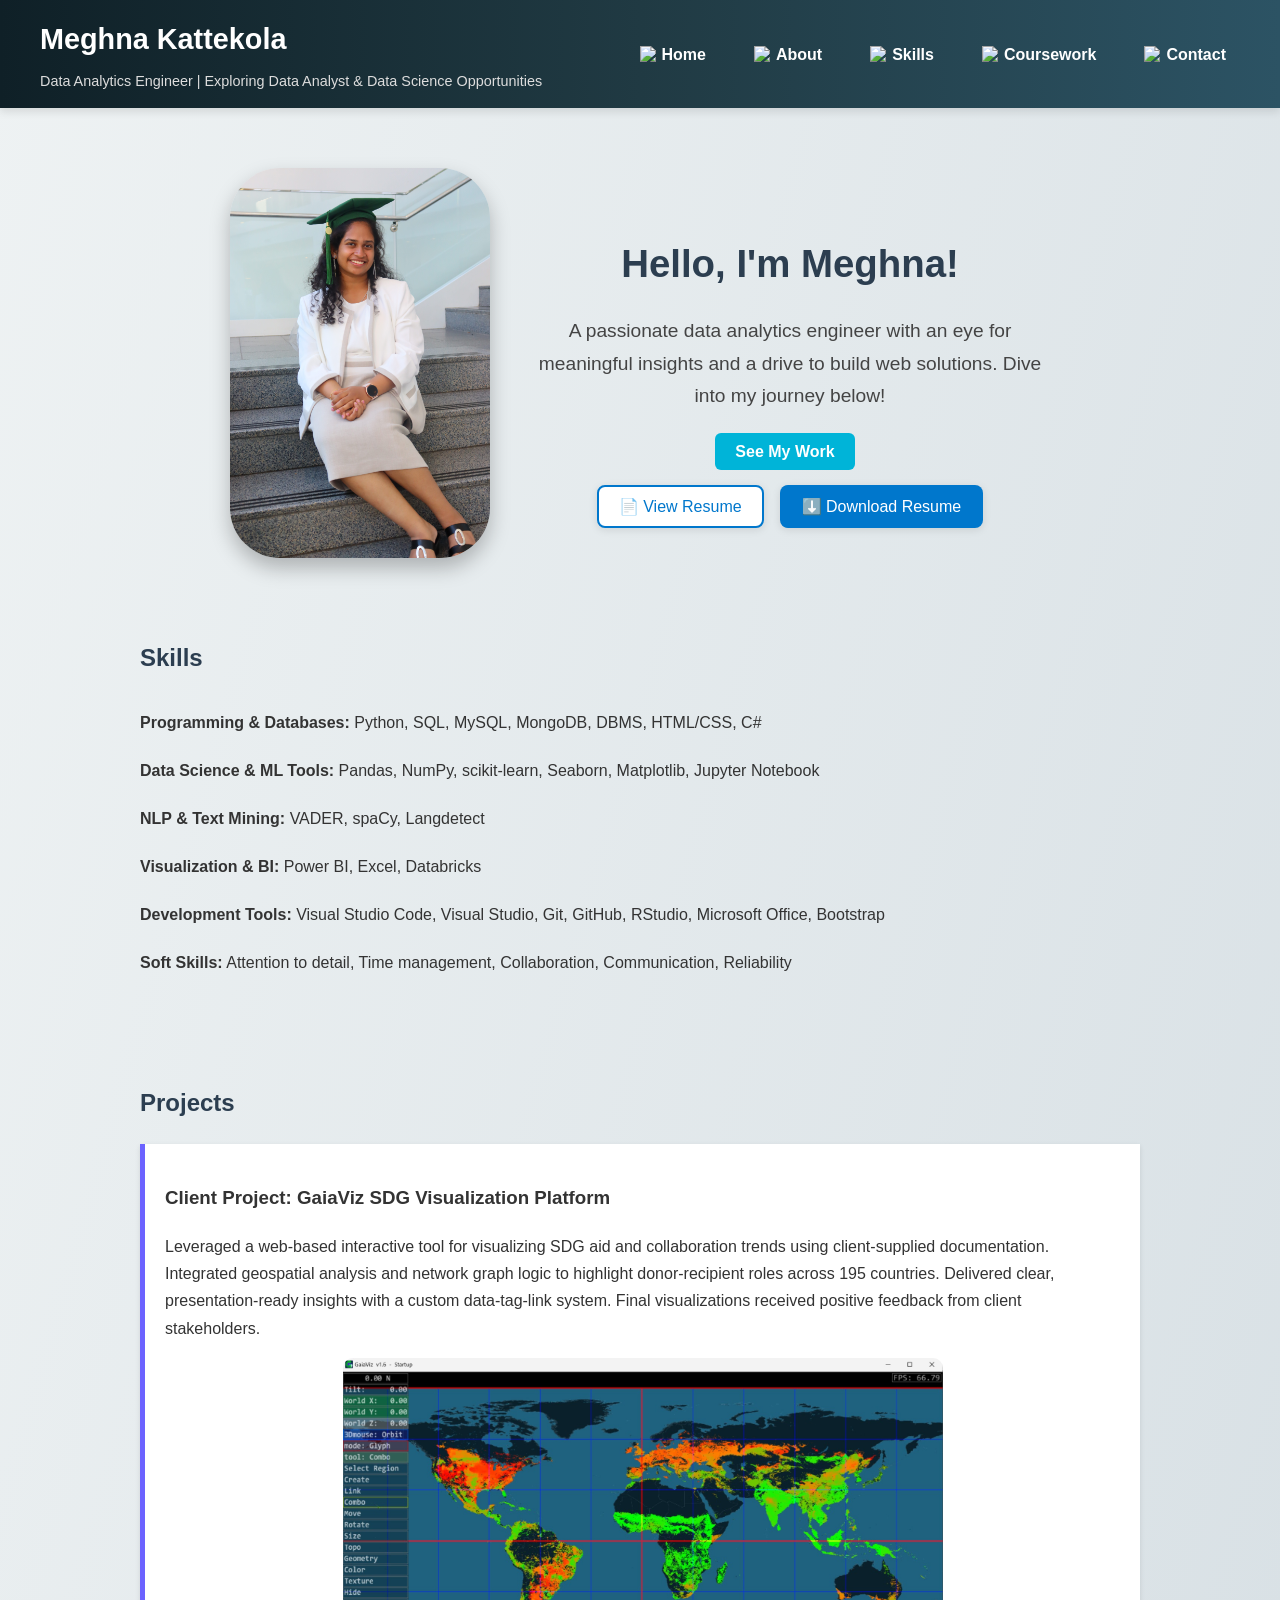
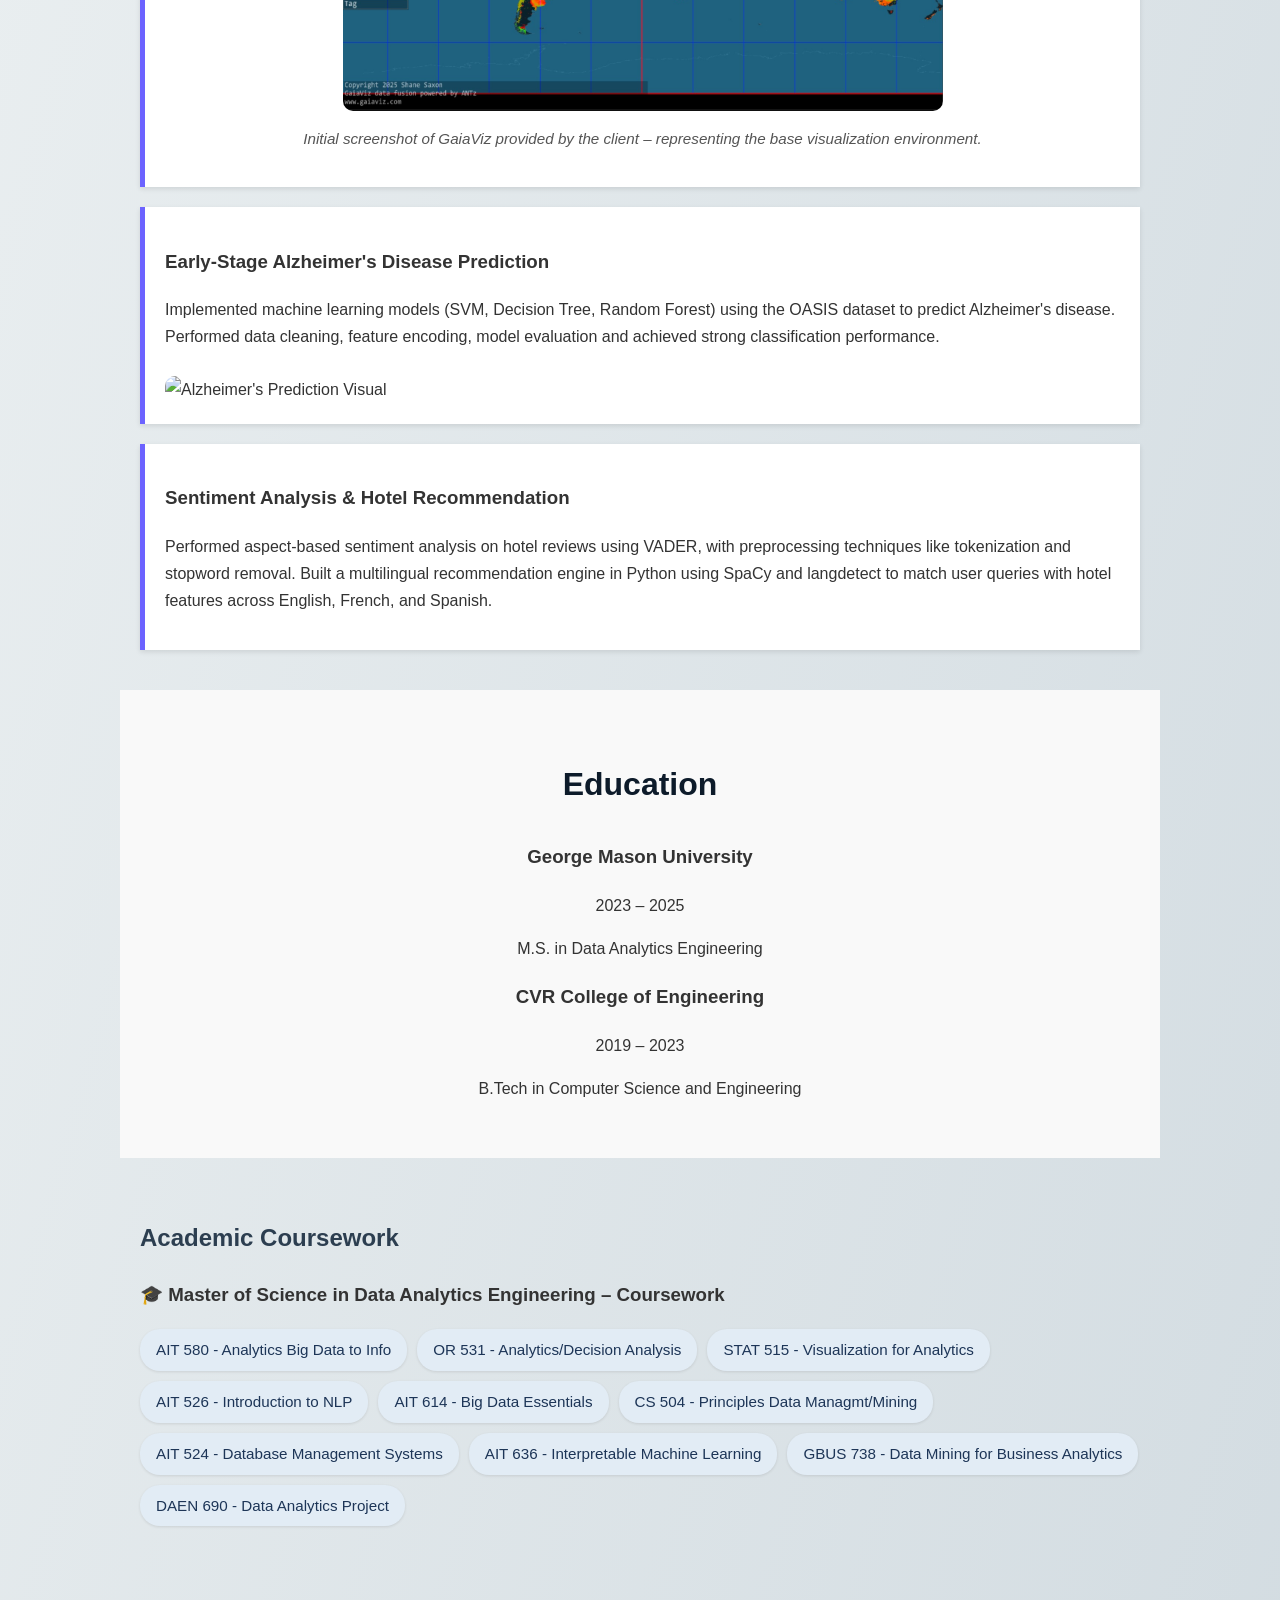
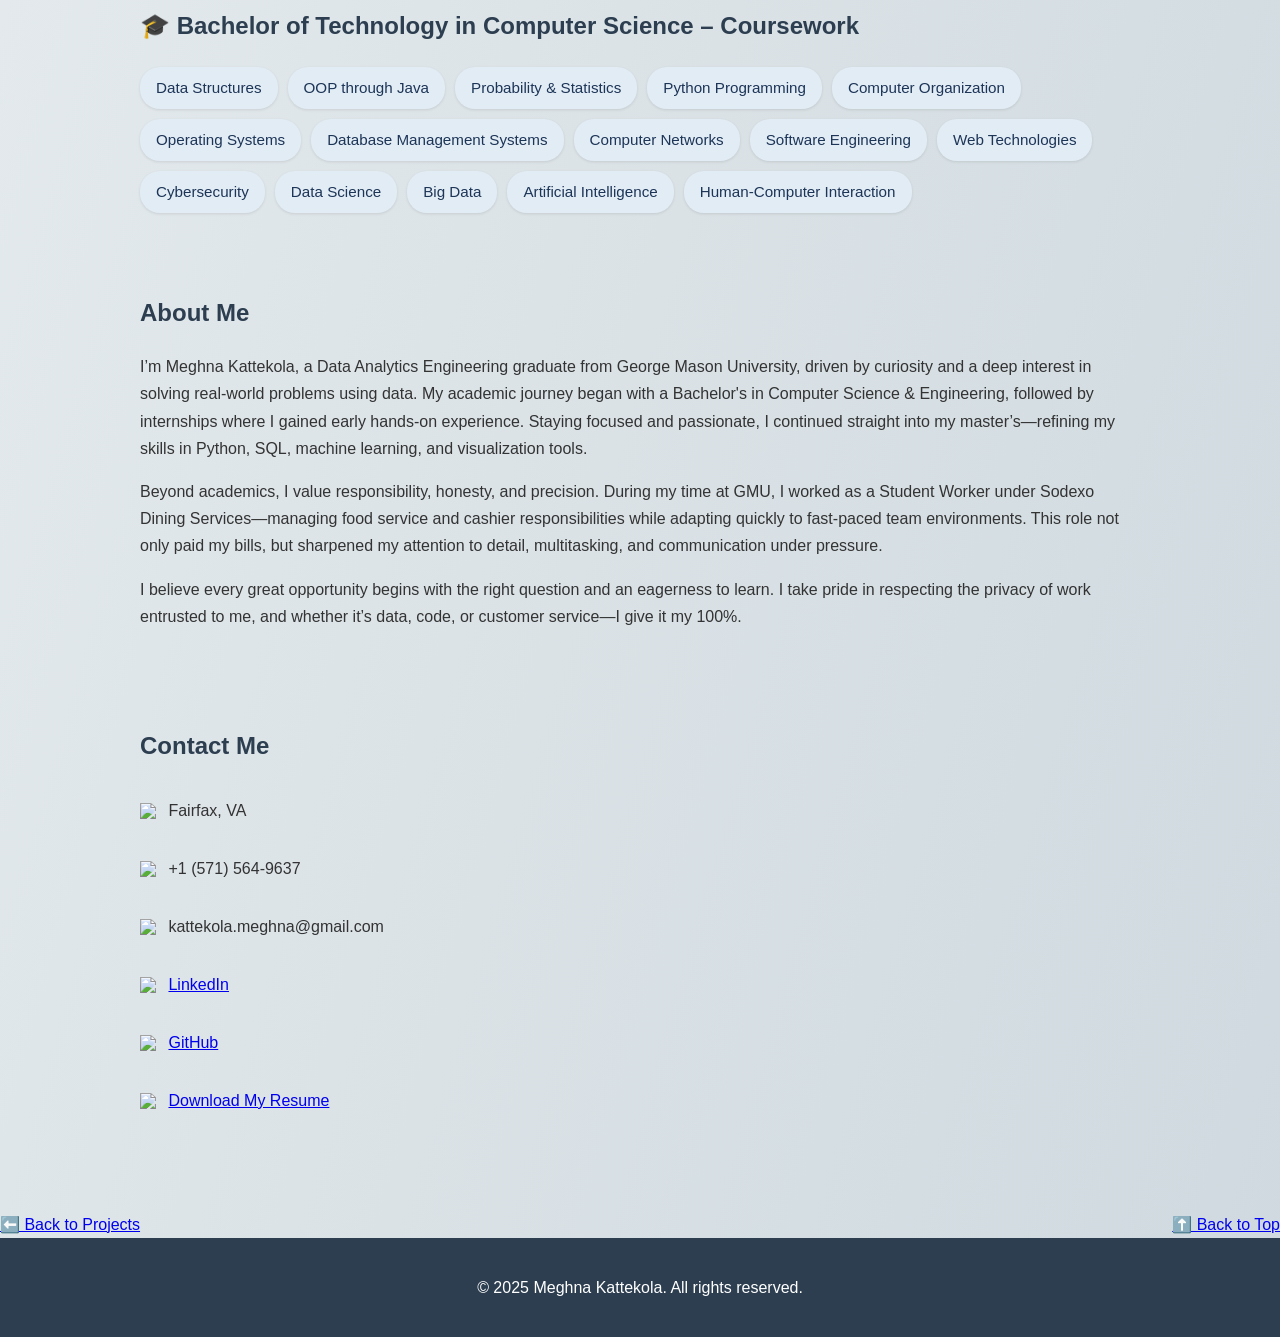
==== commit 5171a89f: "Update index.html" ====
--- a/index.html
+++ b/index.html
@@ -387,7 +387,7 @@
   </header>
 
   <section class="intro-section" id="home">
-    <img src="profile.jpg" alt="Meghna Profile Photo">
+    <img src="Profile.jpg" alt="Meghna Profile Photo">
     <div class="intro-text" data-aos="fade-up">
       <h2>Hello, I'm Meghna!</h2>
       <p>A passionate data analytics engineer with an eye for meaningful insights and a drive to build web solutions. Dive into my journey below!</p>
